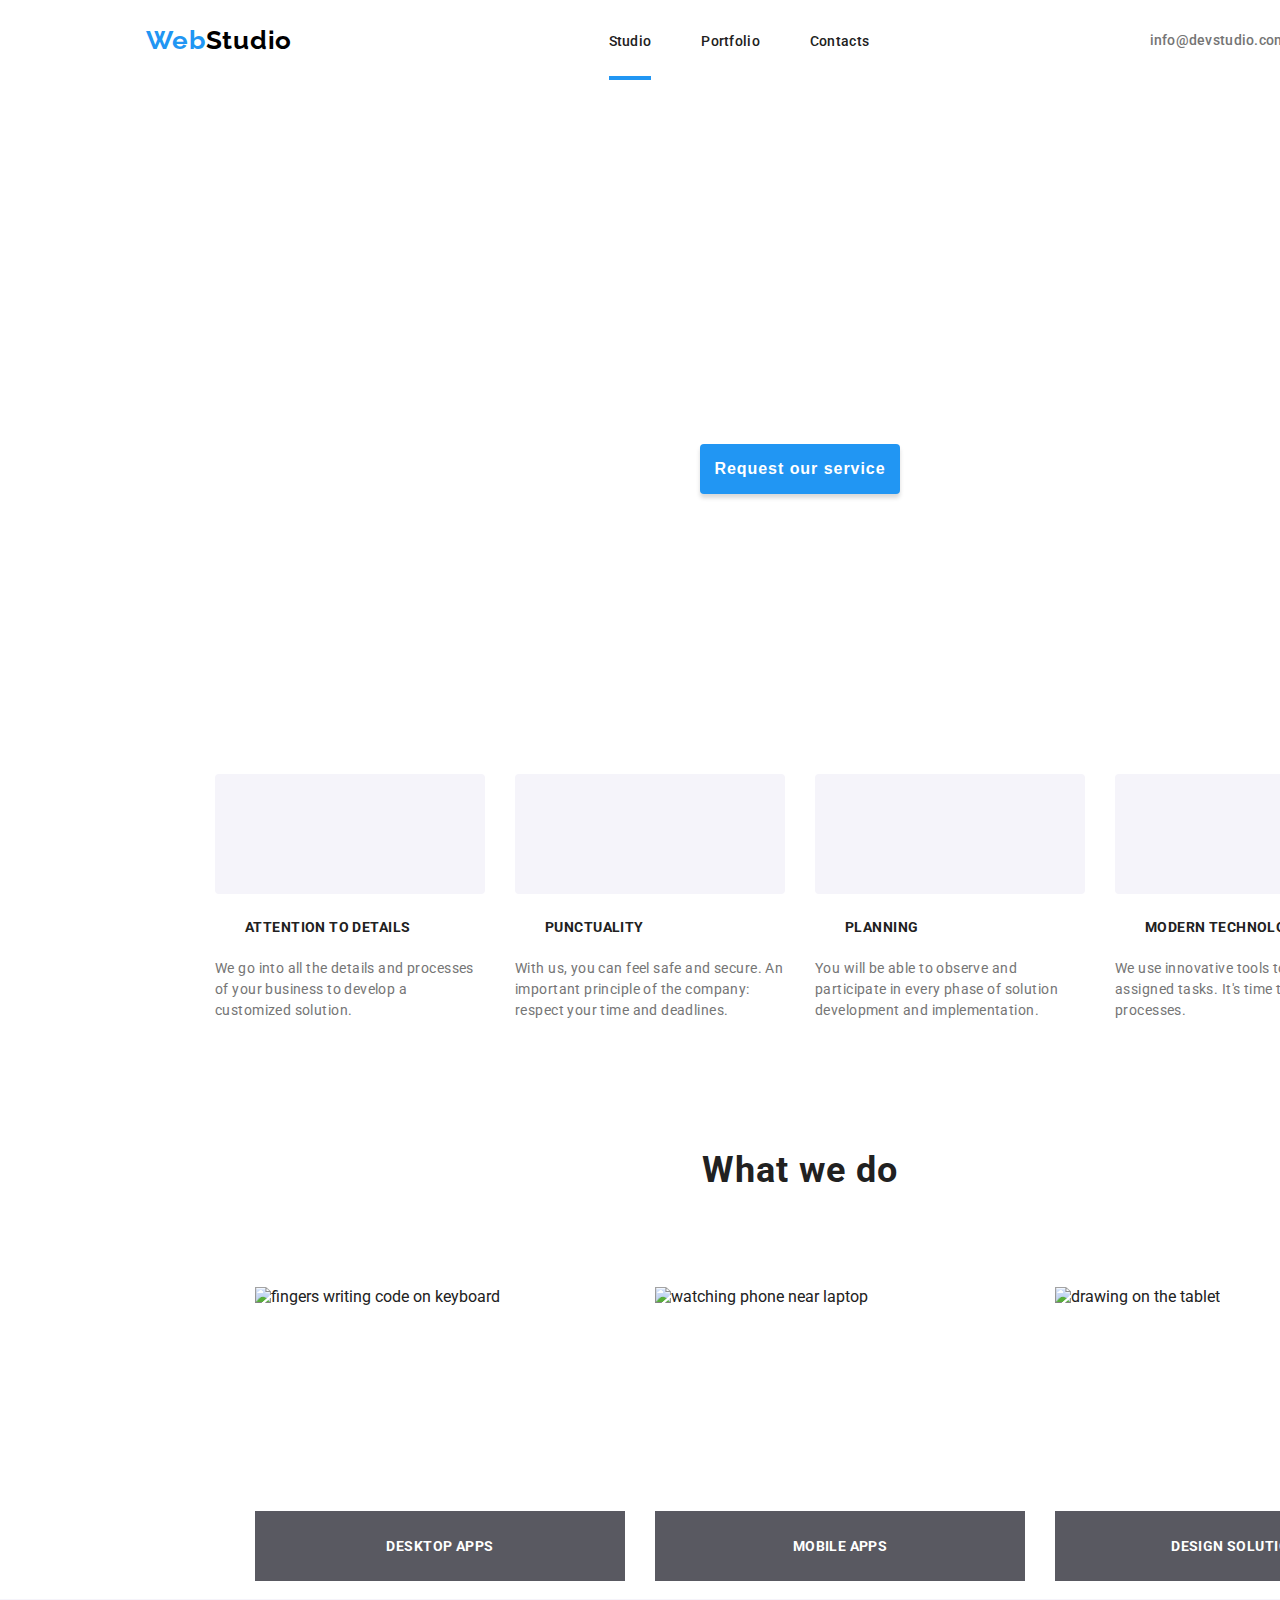
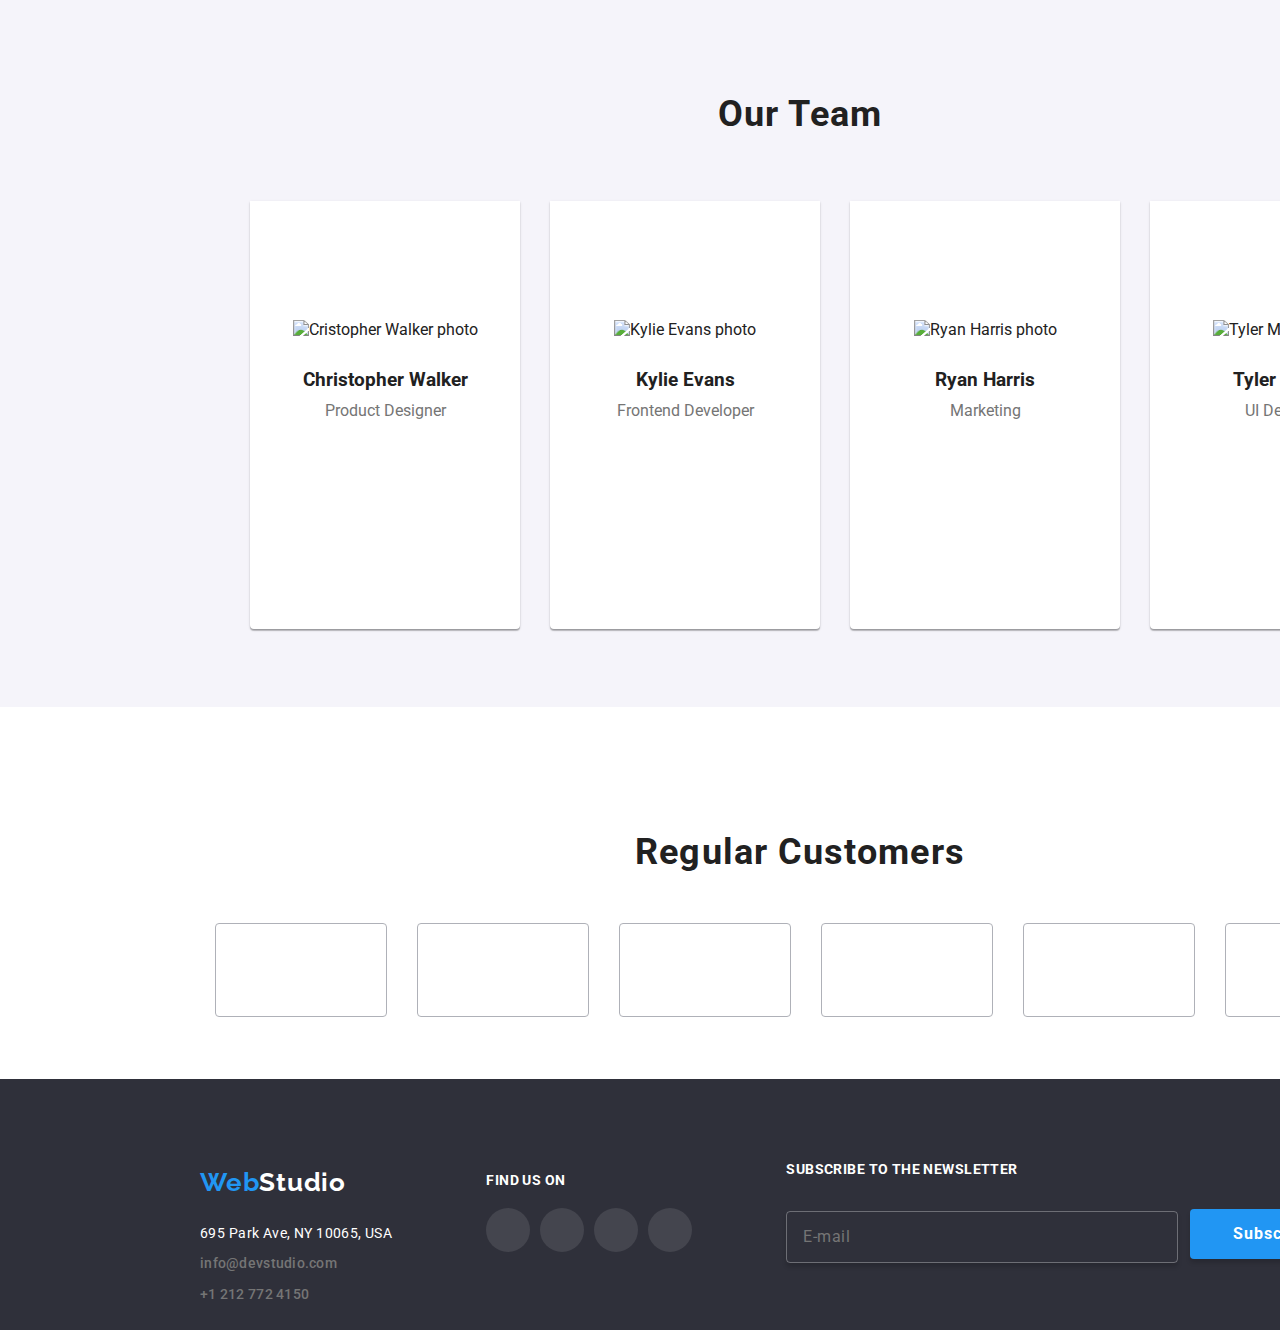
==== index.html @ b11279c2 "update homework 7" ====
<!DOCTYPE html>
<html lang="en">
  <head>
    <meta charset="UTF-8" />
    <meta name="viewport" content="width=device-width, initial-scale=1.0" />
    <title>Studio</title>
    <link rel="stylesheet" href="css/reset.css" />
    <link rel="stylesheet" href="css/modern-normalize.css" />
    <link rel="preconnect" href="https://fonts.googleapis.com" />
    <link rel="preconnect" href="https://fonts.gstatic.com" crossorigin />
    <link rel="preconnect" href="https://fonts.googleapis.com" />
    <link rel="preconnect" href="https://fonts.gstatic.com" crossorigin />
    <link
      href="https://fonts.googleapis.com/css2?family=Raleway:wght@700&family=Roboto:wght@400;500;700;900&display=swap"
      rel="stylesheet"
    />
    <link rel="stylesheet" href="css/style.css" />
  </head>
  <body>
    <!-- Header section -->
    <header class="global-header">
      <button class="menu-section">
        <svg>
          <use href="./images/icons.svg#icon-menuButton"></use>
        </svg>
      </button>
      <div class="logo-container">
        <p class="webstudio-icon top">
          <a href="index.html">Web<span class="studio-text">Studio</span></a>
        </p>
      </div>
      <!-- Navigation menu -->
      <nav class="nav-menu-container">
        <ul class="navigation-menu">
          <li class="header-link current">
            <a href="index.html">Studio</a>
          </li>
          <li class="header-link">
            <a href="portfolio.html">Portfolio</a>
          </li>
          <li class="header-link">
            <a href="contacts.html">Contacts</a>
          </li>
        </ul>
      </nav>
      <!-- Top contact details -->
      <div class="top-contact-details">
        <div class="mail-address">
          <span>
            <svg>
              <use href="./images/icons.svg#icon-envelope-hover"></use>
            </svg>
            <a href="mailto:info@devstudio.com">info@devstudio.com</a>
          </span>
        </div>
        <div class="phone-number">
          <span>
            <svg>
              <use href="./images/icons.svg#icon-smartphone"></use>
            </svg>
            <a href="tel:+12127724150"> +1 212 772 4150 </a>
          </span>
        </div>
      </div>
    </header>
    <!-- Main section -->
    <div class="studio-layout-page">
      <main>
        <section class="hero-section">
          <h1>EFFECTIVE SOLUTIONS FOR YOUR BUSINESS</h1>
          <div>
            <button data-modal-open class="request-button">
              Request our service
            </button>
          </div>
        </section>
      </main>
      <!-- Hero section -->
      <section class="hero-container">
        <div class="hero-section-area">
          <div class="hero-section-icon-and-text">
            <div class="icons-list">
              <svg class="icons">
                <use href="./images/icons.svg#icon-antenna-1"></use>
              </svg>
            </div>
            <div class="text-board-section">
              <h3>ATTENTION TO DETAILS</h3>
              <div>
                We go into all the details and processes of your business to
                develop a customized solution.
              </div>
            </div>
          </div>

          <div class="hero-section-icon-and-text">
            <div class="icons-list">
              <svg class="icons">
                <use href="./images/icons.svg#icon-clock-1"></use>
              </svg>
            </div>
            <div class="text-board-section">
              <h3>PUNCTUALITY</h3>
              <div>
                With us, you can feel safe and secure. An important principle of
                the company: respect your time and deadlines.
              </div>
            </div>
          </div>

          <div class="hero-section-icon-and-text">
            <div class="icons-list">
              <svg class="icons">
                <use href="./images/icons.svg#icon-diagram-1"></use>
              </svg>
            </div>
            <div class="text-board-section">
              <h3>PLANNING</h3>
              <div>
                You will be able to observe and participate in every phase of
                solution development and implementation.
              </div>
            </div>
          </div>

          <div class="hero-section-icon-and-text">
            <div class="icons-list">
              <svg class="icons">
                <use href="./images/icons.svg#icon-astronaut-1"></use>
              </svg>
            </div>

            <div class="text-board-section">
              <h3>MODERN TECHNOLOGIES</h3>
              <div>
                We use innovative tools to solve assigned tasks. It's time to
                simplify work processes.
              </div>
            </div>
          </div>
        </div>
      </section>
      <!-- What we do section -->
      <section class="what-we-do-section">
        <h2>What we do</h2>
        <div class="photo-panel-section">
          <ul class="photo-panel-board">
            <li class="photo-elements">
              <img
                src="images/fingersWritingCodeOnKeyboard.jpg"
                alt="fingers writing code on keyboard"
                width="370"
              />
              <div class="overlay-text">
                <div>DESKTOP APPS</div>
              </div>
            </li>
            <li class="photo-elements">
              <img
                src="images/watchingPhoneNearLaptop.jpg"
                alt="watching phone near laptop"
                width="370"
              />
              <div class="overlay-text">
                <div>Mobile APPS</div>
              </div>
            </li>
            <li class="photo-elements">
              <img
                src="images/drawingOnTheTablet.jpg"
                alt="drawing on the tablet"
                width="370"
              />
              <div class="overlay-text">
                <div>DESIGN SOLUTIONS</div>
              </div>
            </li>
          </ul>
        </div>
      </section>
      <!-- Our team section -->
      <section class="our-team-section">
        <h2 class="our-team-section-title">Our Team</h2>

        <ul class="team-member-panel">
          <li class="card">
            <div class="photo-album">
              <img
                src="images/christopherWalkerPhoto.jpg"
                alt="Cristopher Walker photo"
                width="270"
              />
            </div>
            <h3>Christopher Walker</h3>
            <span class="profession-title">Product Designer</span>
            <div class="social-icons">
              <a
                href="https://www.instagram.com/"
                class="social-media-icons"
                aria-label="Instagram"
              >
                <svg>
                  <use href="./images/icons.svg#icon-instagram-2"></use>
                </svg>
              </a>

              <a
                href="https://www.twitter.com/"
                class="social-media-icons"
                aria-label="Twitter"
              >
                <svg>
                  <use href="./images/icons.svg#icon-twitter-1"></use>
                </svg>
              </a>

              <a
                href="https://www.facebook.com/"
                class="social-media-icons"
                aria-label="Facebook"
              >
                <svg>
                  <use href="./images/icons.svg#icon-facebook-1"></use>
                </svg>
              </a>

              <a
                href="https://www.linkedin.com/"
                class="social-media-icons"
                aria-label="Linkedin"
              >
                <svg>
                  <use href="./images/icons.svg#icon-linkedin-1"></use>
                </svg>
              </a>
            </div>
          </li>

          <li class="card">
            <div class="photo-album">
              <img
                src="images/kylieEvansPhoto.jpg"
                alt="Kylie Evans photo"
                width="270"
              />
            </div>

            <h3>Kylie Evans</h3>
            <span class="profession-title">Frontend Developer</span>
            <div class="social-icons">
              <a
                href="https://www.instagram.com/"
                class="social-media-icons"
                aria-label="Instagram"
              >
                <svg>
                  <use href="./images/icons.svg#icon-instagram-2"></use>
                </svg>
              </a>

              <a
                href="https://www.twitter.com/"
                class="social-media-icons"
                aria-label="Twitter"
              >
                <svg>
                  <use href="./images/icons.svg#icon-twitter-1"></use>
                </svg>
              </a>

              <a
                href="https://www.facebook.com/"
                class="social-media-icons"
                aria-label="Facebook"
              >
                <svg>
                  <use href="./images/icons.svg#icon-facebook-1"></use>
                </svg>
              </a>

              <a
                href="https://www.linkedin.com/"
                class="social-media-icons"
                aria-label="Linkedin"
              >
                <svg>
                  <use href="./images/icons.svg#icon-linkedin-1"></use>
                </svg>
              </a>
            </div>
          </li>

          <li class="card">
            <div class="photo-album">
              <img
                src="images/ryanHarrisPhoto.jpg"
                alt="Ryan Harris photo"
                width="270"
              />
            </div>
            <h3>Ryan Harris</h3>
            <span class="profession-title">Marketing</span>
            <div class="social-icons">
              <a
                href="https://www.instagram.com/"
                class="social-media-icons"
                aria-label="Instagram"
              >
                <svg>
                  <use href="./images/icons.svg#icon-instagram-2"></use>
                </svg>
              </a>

              <a
                href="https://www.twitter.com/"
                class="social-media-icons"
                aria-label="Twitter"
              >
                <svg>
                  <use href="./images/icons.svg#icon-twitter-1"></use>
                </svg>
              </a>

              <a
                href="https://www.facebook.com/"
                class="social-media-icons"
                aria-label="Facebook"
              >
                <svg>
                  <use href="./images/icons.svg#icon-facebook-1"></use>
                </svg>
              </a>

              <a
                href="https://www.linkedin.com/"
                class="social-media-icons"
                aria-label="Linkedin"
              >
                <svg>
                  <use href="./images/icons.svg#icon-linkedin-1"></use>
                </svg>
              </a>
            </div>
          </li>

          <li class="card">
            <div class="photo-album">
              <img
                src="images/tylerMoorePhoto.jpg"
                alt="Tyler Moore photo"
                width="270"
              />
            </div>
            <h3>Tyler Moore</h3>
            <span class="profession-title">UI Designer</span>
            <div class="social-icons">
              <a
                href="https://www.instagram.com/"
                class="social-media-icons"
                aria-label="Instagram"
              >
                <svg>
                  <use href="./images/icons.svg#icon-instagram-2"></use>
                </svg>
              </a>

              <a
                href="https://www.twitter.com/"
                class="social-media-icons"
                aria-label="Twitter"
              >
                <svg>
                  <use href="./images/icons.svg#icon-twitter-1"></use>
                </svg>
              </a>

              <a
                href="https://www.facebook.com/"
                class="social-media-icons"
                aria-label="Facebook"
              >
                <svg>
                  <use href="./images/icons.svg#icon-facebook-1"></use>
                </svg>
              </a>

              <a
                href="https://www.linkedin.com/"
                class="social-media-icons"
                aria-label="Linkedin"
              >
                <svg>
                  <use href="./images/icons.svg#icon-linkedin-1"></use>
                </svg>
              </a>
            </div>
          </li>
        </ul>
      </section>
      <!-- Regular costumers section -->
      <section class="regular-costumers-section">
        <h2>Regular Customers</h2>
        <div class="logo-section">
          <div class="logo">
            <svg>
              <use href="./images/icons.svg#icon-first-logo"></use>
            </svg>
          </div>
          <div class="logo">
            <svg>
              <use href="./images/icons.svg#icon-second-logo"></use>
            </svg>
          </div>
          <div class="logo">
            <svg>
              <use href="./images/icons.svg#icon-third-logo"></use>
            </svg>
          </div>
          <div class="logo">
            <svg>
              <use href="./images/icons.svg#icon-fourth-logo"></use>
            </svg>
          </div>
          <div class="logo">
            <svg>
              <use href="./images/icons.svg#icon-fifth-logo"></use>
            </svg>
          </div>
          <div class="logo">
            <svg>
              <use href="./images/icons.svg#icon-sixth-logo"></use>
            </svg>
          </div>
        </div>
      </section>
      <!-- Bottom section -->
      <div class="bottom-section">
        <footer class="bottom-contact-details">
          <div class="webstudio-section">
            <p class="webstudio-icon bottom">
              <a href="index.html"
                >Web<span class="bottom-studio-text">Studio</span></a
              >
            </p>

            <address class="work-place">695 Park Ave, NY 10065, USA</address>
            <div class="contact-details">
              <div class="phone-number">
                <a href="mailto:info@devstudio.com">info@devstudio.com</a>
              </div>
              <div class="mail-address">
                <a href="tel:+12127724150"> +1 212 772 4150 </a>
              </div>
            </div>
          </div>

          <div class="find-us">
            <p>Find us on</p>
            <div class="bottom-social-icons">
              <a
                href="https://www.instagram.com/"
                class="bottom-social-media-icons"
                aria-label="Instagram"
              >
                <svg class="social-icon">
                  <use href="./images/icons.svg#icon-instagram-2"></use>
                </svg>
              </a>

              <a
                href="https://www.twitter.com/"
                class="bottom-social-media-icons"
                aria-label="Twitter"
              >
                <svg class="social-icon">
                  <use href="./images/icons.svg#icon-twitter-1"></use>
                </svg>
              </a>

              <a
                href="https://www.facebook.com/"
                class="bottom-social-media-icons"
                aria-label="Facebook"
              >
                <svg class="social-icon">
                  <use href="./images/icons.svg#icon-facebook-1"></use>
                </svg>
              </a>

              <a
                href="https://www.linkedin.com/"
                class="bottom-social-media-icons"
                aria-label="Linkedin"
              >
                <svg class="social-icon">
                  <use href="./images/icons.svg#icon-linkedin-1"></use>
                </svg>
              </a>
            </div>
          </div>

          <form class="subscribe-section">
            <label class="subscribe-title" for="subscribe-email">
              <p>Subscribe to the newsletter</p>
            </label>
            <input type="email" placeholder="E-mail" />
            <button class="">
              Subscribe
              <svg class="subscribe-icon">
                <use href="./images/icons.svg#icon-subscribeSend"></use>
              </svg>
            </button>
          </form>
        </footer>
      </div>
    </div>

    <!-- Modal -->
    <div class="modal is-hidden" data-modal>
      <div class="modal-content">
        <div class="modal-content-title">
          Leave your information and we'll call you back
        </div>
        <form class="form-group">
          <label for="name" class="form">
            <svg class="modal-form-icons">
              <use href="./images/icons.svg#icon-personIcon"></use>
            </svg>
            <span>Name</span>
            <input type="text" name="name" id="name" />
          </label>

          <label for="phone" class="form">
            <svg class="modal-form-icons">
              <use href="./images/icons.svg#icon-phoneIcon"></use>
            </svg>
            <span>Telephone</span>
            <input type="tel" name="phone" id="phone" />
          </label>

          <label for="email" class="form">
            <svg class="modal-form-icons">
              <use href="./images/icons.svg#icon-blackEmail"></use>
            </svg>
            <span>E-mail</span>
            <input type="email" name="email" id="email" />
          </label>

          <label for="comments" class="form comment-form">
            <span>Comments</span>
            <textarea
              name="comments"
              id="comments"
              placeholder="Enter the text"
            ></textarea>
          </label>

          <label class="termns-and-conditions-section">
            <input type="checkbox" class="check-mark" checked="checked" />
            <svg class="checked-icon">
              <use href="./images/icons.svg#icon-checkbox"></use>
            </svg>
            <svg class="checked-icon accept-icon">
              <use href="./images/icons.svg#icon-checkboxChecked"></use>
            </svg>
            <span>
              I agree with the letter and accept the
              <span class="terms-and-conditions">Terms and Conditions</span>
            </span>
          </label>
          <button type="submit" class="modal-send-btn">Send</button>
        </form>

        <button class="close-button" data-modal-close>&times;</button>
      </div>
    </div>

    <script src="./js/modal.js"></script>
  </body>
</html>
---- css/style.css ----
:root {
  --webstudio-font-family: "Raleway", sans-serif;
  --text-font-family: "Roboto", sans-serif;
  --button-links-color: #2196f3;
  --hover-buttons-color: #fff;
  --header-text-color: #212121;
  --normal-text-color: #757575;
  --portfolio-button-color: #f5f4fa;
  --section-width: 1600px;
  --border-radius-value: 4px;
  --social-media-background-color: #ffffff;
  --social-media-color: #afb1b8;
  --social-media-hover-text-color: #ffffff;
  --social-media-hover-background-color: #2196f3;
  --footer-background-color: #2f303a;
  --logo-background-color: #2196f3;
  --term-and-conditions-text-color: #2196f3;
  --studio-background-color-for-card: #ffffff;
  --transition-value: 250ms cubic-bezier(0.4, 0, 0.2, 1);
}

/* Mobile First strategy */
@media screen and (min-width: 480px) {
  /* Studio page */
  body,
  body :visited {
    font-family: "Roboto", sans-serif;
    color: var(--header-text-color);
    font-weight: 400;
  }

  body {
    width: 480px;
    height: 604px;
    margin: auto;
  }

  .studio-layout-page {
    display: flex;
    flex-direction: column;
    gap: 94px;
  }

  ul {
    list-style-type: none;
  }

  ul a:link,
  ul a:visited,
  ul a:hover {
    text-decoration: none;
    transition: color var(--transition-value);
  }

  .global-header .navigation-menu {
    display: none;
  }

  .global-header .top-contact-details {
    display: none;
  }

  .global-header {
    align-self: flex-start;
  }

  .global-header .menu-section,
  .global-header .menu-section svg {
    width: 40px;
    height: 40px;
    flex-shrink: 0;
    background-color: #fff;
    border: none;
    cursor: pointer;
  }

  .global-header .menu-section {
    position: absolute;
    top: 10px;
    right: 10px;
  }

  .global-header .menu-section:hover,
  .global-header .menu-section svg:hover {
    color: var(--button-links-color);
  }

  .logo-container .top {
    margin: 15px 16px;
  }

  .webstudio-icon a:link,
  .webstudio-icon a:visited,
  .webstudio-icon a:hover,
  .webstudio-icon a:active {
    font-family: var(--webstudio-font-family);
    color: #2196f3;
    font-size: 24px;
    font-weight: 700;
    letter-spacing: 0.72px;
    text-decoration: none;
  }

  .studio-text {
    color: #000000;
    font-size: 24px;
    font-family: var(--webstudio-font-family);
    font-weight: 700;
    letter-spacing: 0.72px;
  }

  .hero-section {
    background: linear-gradient(rgba(47, 48, 58, 0.4), rgba(47, 48, 58, 0.4)),
      url("../images/heroBackground-m-1x.png");
    width: 480px;
    height: 400px;
    background-size: 480px 400px;
    flex-shrink: 0;
    display: flex;
    flex-direction: column;
    justify-content: center;
    align-items: center;
  }
  @media (min-device-pixel-ratio: 2),
    (min-resolution: 192dpi),
    (min-resolution: 2dppx) {
    .box {
      background-image: url(../images/heroBackground-m-2x.png);
    }
  }

  .hero-section h1 {
    color: #fff;
    font-size: 26px;
    font-weight: 900;
    line-height: 42px;
    letter-spacing: 1.56px;
    text-align: center;
    text-transform: uppercase;
    display: flex;
    flex-direction: column;
    justify-content: center;
    align-items: center;
    width: 360px;
    flex-shrink: 0;
  }

  .hero-section .request-button {
    width: 200px;
    height: 50px;
    flex-shrink: 0;
    border-radius: var(--border-radius-value);
    background: var(--button-links-color);
    border: none;
    box-shadow: 0px 4px 4px 0px rgba(0, 0, 0, 0.15);
  }

  .request-button,
  .request-button :focus,
  .request-button :hover {
    background-color: var(--button-links-color);
    color: var(--hover-buttons-color);
    text-align: center;
    font-size: 16px;
    font-weight: 700;
    line-height: 1.875em;
    letter-spacing: 0.96px;
    cursor: pointer;
  }

  .hero-container {
    align-self: center;
  }

  .text-board-section h3 {
    color: var(--header-text-color);
    font-size: 14px;
    font-weight: 700;
    letter-spacing: 0.42px;
    text-transform: uppercase;
    margin-left: 30px;
    margin-bottom: 10px;
  }

  .hero-section-area {
    display: flex;
    width: 1170px;
    height: 251px;
    flex-shrink: 0;
    gap: 30px;
  }

  .hero-section-area .icons-list {
    display: flex;
    justify-content: center;
    align-items: center;
    width: 270px;
    height: 120px;
    flex-shrink: 0;
    border-radius: 4px;
    background: #f5f4fa;
  }

  .hero-section-icon-and-text {
    display: flex;
    flex-direction: column;
    gap: 30px;
  }

  .hero-section-area .icons {
    width: 70px;
    height: 70px;
    flex-shrink: 0;
  }

  .text-board-section {
    display: flex;
    flex-direction: column;
    justify-content: center;
    gap: 10px;
    width: 270px;
    height: 75px;
    flex-shrink: 0;
    color: var(--normal-text-color);
    font-size: 14px;
    line-height: 1.5em;
    letter-spacing: 0.42px;
  }

  .what-we-do-section {
    width: 1170px;
    height: 386px;
    flex-shrink: 0;
    display: flex;
    flex-direction: column;
    align-self: center;
  }

  h2 {
    color: var(--header-text-color);
    text-align: center;
    font-size: 36px;
    font-weight: 700;
    letter-spacing: 1.08px;
  }

  .photo-panel-section {
    margin-top: 50px;
  }

  .photo-panel-board {
    display: flex;
    gap: 30px;
  }

  .photo-elements {
    position: relative;
    width: 370px;
    height: 294px;
    flex-shrink: 0;
  }

  .overlay-text {
    background: rgba(47, 48, 58, 0.8);
    position: absolute;
    bottom: 0;
    width: 370px;
    height: 70px;
    flex-shrink: 0;
    color: #fff;
    font-family: var(--text-font-family);
    font-size: 14px;
    font-weight: 700;
    letter-spacing: 0.42px;
    text-transform: uppercase;
    display: flex;
    justify-content: center;
    align-items: center;
  }

  .our-team-section {
    width: 1600px;
    height: 708px;
    flex-shrink: 0;
    background-color: #f5f4fa;
    display: flex;
    flex-direction: column;
  }

  .our-team-section h2 {
    width: var(--section-width);
    margin-top: 94px;
    margin-bottom: 50px;
  }

  .team-member-panel {
    display: flex;
    justify-content: center;
  }

  .team-member-panel .card {
    width: 270px;
    height: 428px;
    margin-left: 30px;
    flex-shrink: 0;
    display: flex;
    background-color: var(--studio-background-color-for-card);
    flex-direction: column;
    justify-content: center;
    align-items: center;
    border-radius: 0px 0px 4px 4px;
    box-shadow: 0px 2px 1px 0px #00000033, 0px 1px 1px 0px #00000024,
      0px 1px 3px 0px #0000001f;
  }

  .team-member-panel .card .social-icons {
    display: flex;
    justify-content: center;
    gap: 10px;
    margin-bottom: 30px;
  }

  .social-icons .social-media-icons {
    display: flex;
    justify-content: center;
    align-items: center;
    width: 44px;
    height: 44px;
    flex-shrink: 0;
    background-color: var(--social-media-background-color);
    border-radius: 50%;
  }

  .social-icons :hover,
  .social-icons :focus {
    background-color: var(--social-media-hover-background-color);
    color: var(--social-media-hover-text-color);
    transition: color, var(--transition-value);
  }

  .social-media-icons svg {
    width: 20px;
    height: 20px;
    flex-shrink: 0;
    color: var(--social-media-color);
  }

  .team-member-panel h3 {
    margin-top: 30px;
    margin-bottom: 10px;
  }

  .team-member-panel .profession-title {
    margin-bottom: 16px;
    color: var(--normal-text-color);
  }

  .team-member-list h3 {
    color: var(--header-text-color);
    font-size: 16px;
    font-weight: 500;
    letter-spacing: 0.48px;
  }

  .team-member-list {
    color: var(--normal-text-color);
    font-size: 16px;
    letter-spacing: 0.48px;
  }

  .regular-costumers-section {
    width: 1170px;
    height: 184px;
    flex-shrink: 0;
    align-self: center;
  }

  .regular-costumers-section h2 {
    margin-bottom: 50px;
  }

  .regular-costumers-section .logo-section {
    display: flex;
    justify-content: space-evenly;
    gap: 30px;
  }

  .logo-section .logo {
    width: 170px;
    height: 92px;
    flex-shrink: 0;
    border-radius: 4px;
    border: 1px solid #afb1b8;
    fill: #afb1b8;
    color: #afb1b8;
    margin-bottom: 30px;
    display: flex;
    justify-content: center;
    align-items: center;
  }

  .logo-section .logo svg {
    width: 106px;
    height: 60px;
    flex-shrink: 0;
  }

  .logo-section :hover,
  .logo-section :focus {
    cursor: pointer;
    color: var(--logo-background-color);
    border-color: var(--logo-background-color);
    fill: var(--logo-background-color);
    transition: color, var(--transition-value);
  }

  .bottom-section {
    background: linear-gradient(
      to top,
      var(--footer-background-color),
      var(--footer-background-color)
    );
    display: flex;
    justify-content: center;
    width: 100%;
    width: var(--section-width);
  }

  .bottom-contact-details {
    width: 1200px;
    height: 251px;
    display: flex;
    justify-content: flex-start;
    align-items: center;
    gap: 94px;
    flex-shrink: 0;
  }

  .bottom-contact-details .bottom-studio-text {
    color: #ffffff;
  }

  .webstudio-section .bottom {
    margin-top: 60px;
    margin-bottom: 28px;
  }

  .bottom-contact-details .work-place {
    color: #fff;
    font-family: var(--text-font-family);
    font-size: 14px;
    font-style: normal;
    font-weight: 400;
    line-height: normal;
    letter-spacing: 0.42px;
    margin-bottom: 12px;
  }

  .bottom-contact-details .phone-number {
    margin-bottom: 12px;
  }

  .find-us {
    display: flex;
    flex-direction: column;
    justify-content: center;
    width: 206px;
    height: 80px;
    flex-shrink: 0;
  }

  .find-us p {
    color: #ffffff;
    font-family: var(--text-font-family);
    font-size: 14px;
    font-style: normal;
    font-weight: 700;
    line-height: normal;
    letter-spacing: 0.42px;
    text-transform: uppercase;
    margin-bottom: 20px;
  }

  .find-us .bottom-social-icons {
    display: flex;
    justify-content: flex-start;
    gap: 10px;
  }

  .find-us .bottom-social-icons .bottom-social-media-icons {
    width: 44px;
    height: 44px;
    flex-shrink: 0;
    background-color: #ffffff1a;
    border-radius: 50%;
    display: flex;
    justify-content: center;
    align-items: center;
  }

  .find-us .bottom-social-icons :hover,
  .find-us .bottom-social-icons :focus {
    background-color: var(--logo-background-color);
    transition: background-color var(--transition-value);
  }

  .find-us .bottom-social-icons .bottom-social-media-icons .social-icon {
    width: 20px;
    height: 20px;
    flex-shrink: 0;
    color: white;
  }

  .subscribe-section input {
    width: 358px;
    flex-shrink: 0;
    border-radius: 4px;
    border: 1px solid rgba(255, 255, 255, 0.3);
    background: rgba(33, 150, 243, 0);
    box-shadow: 0px 4px 4px 0px rgba(0, 0, 0, 0.15);
    margin-top: 20px;
    padding: 15px 16px;
    outline: none;
    color: rgba(255, 255, 255, 0.6);
    font-family: var(--text-font-family);
    font-size: 16px;
    font-weight: 400;
    line-height: 20px;
    letter-spacing: 0.48px;
    margin-right: 12px;
  }

  .subscribe-section .subscribe-title {
    color: #fff;
    font-family: var(--text-font-family);
    font-size: 14px;
    font-weight: 700;
    letter-spacing: 0.42px;
    text-transform: uppercase;
  }

  .subscribe-section button {
    width: 200px;
    height: 50px;
    flex-shrink: 0;
    border-radius: 4px;
    border: none;
    background: #2196f3;
    box-shadow: 0px 4px 4px 0px rgba(0, 0, 0, 0.15);
    color: #fff;
    text-align: left;
    padding: 10px 77px 10px 43px;
    font-family: var(--text-font-family);
    font-size: 16px;
    font-weight: 700;
    line-height: 30px;
    letter-spacing: 0.96px;
    cursor: pointer;
    margin-top: 18px;
    position: absolute;
  }

  .subscribe-section .subscribe-icon {
    width: 24px;
    height: 24px;
    flex-shrink: 0;
    fill: #fff;
    position: absolute;
    right: 28px;
    top: 13px;
  }

  /* Portfolio page */
  .portfolio-layout-page {
    display: flex;
    width: 1600px;
    width: 100%;
    flex-direction: column;
    justify-content: center;
    align-items: center;
  }

  .portfolio-header-border {
    width: 1600px;
    height: 1px;
    background-color: #ececec;
  }

  .button button {
    font-size: 16px;
    color: #212121;
    text-align: center;
    font-family: var(--text-font-family);
    font-size: 16px;
    font-style: normal;
    font-weight: 500;
    line-height: 26px;
    letter-spacing: 0.48px;
  }

  .button-menu-section {
    display: flex;
    margin-top: 94px;
    margin-bottom: 56px;
  }

  .button-menu-section .button {
    margin-left: 8px;
    margin-bottom: 56px;
  }

  .button .all-button {
    width: 64px;
    height: 38px;
    flex-shrink: 0;
    border-radius: var(--border-radius-value);
    border: none;
    background: var(--portfolio-button-color);
  }

  .button .web-button {
    width: 120px;
    height: 38px;
    flex-shrink: 0;
    border-radius: var(--border-radius-value);
    border: none;
    background: var(--portfolio-button-color);
  }

  .button .apps-button {
    width: 83px;
    height: 38px;
    flex-shrink: 0;
    border: none;
    border-radius: var(--border-radius-value);
    background: var(--portfolio-button-color);
  }

  .button .design-button {
    width: 96px;
    height: 38px;
    flex-shrink: 0;
    border: none;
    border-radius: var(--border-radius-value);
    background: var(--portfolio-button-color);
  }

  .button .marketing-button {
    width: 121px;
    height: 38px;
    flex-shrink: 0;
    border: none;
    border-radius: var(--border-radius-value);
    background: var(--portfolio-button-color);
  }

  .button :hover,
  .button :active,
  .button :focus {
    background-color: var(--button-links-color);
    color: var(--hover-buttons-color);
    font-weight: 500;
    line-height: 1.625em;
    letter-spacing: 0.48px;
    cursor: pointer;
    transition: color, var(--transition-value);
    box-shadow: 0px 2px 2px 0px rgba(0, 0, 0, 0.12),
      0px 1px 2px 0px rgba(0, 0, 0, 0.08), 0px 3px 1px 0px rgba(0, 0, 0, 0.1);
  }

  .photo-section-board .album-section {
    display: flex;
    justify-content: space-evenly;
    flex-wrap: wrap;
    width: 1170px;
    height: 1360px;
    color: var(--normal-text-color);
    font-size: 16px;
    line-height: 1.875em;
    letter-spacing: 0.48px;
  }

  .photo-section-board h3 {
    color: var(--header-text-color);
    font-size: 18px;
    font-weight: 700;
    line-height: 2.25em;
    letter-spacing: 1.08px;
    margin-left: 24px;
    margin-bottom: 0px;
  }

  .photo-section-board .photo-card {
    width: 370px;
    height: 404px;
    flex-shrink: 0;
    border: 1px solid #eee;
    background: #fff;
    display: flex;
    flex-direction: column;
  }

  .photo-section-board .target {
    margin-left: 24px;
    margin-bottom: 20px;
  }

  .album-section :focus,
  .album-section :hover {
    border: 1px solid #eee;
    box-shadow: 1px 4px 6px 0px rgba(0, 0, 0, 0.16),
      0px 4px 4px 0px rgba(0, 0, 0, 0.06), 0px 1px 1px 0px rgba(0, 0, 0, 0.12);
    cursor: pointer;
    transition: box-shadow, var(--transition-value);
  }

  .album-section :hover .overlay-photo-text {
    height: 100%;
    transform: translateY(0);
  }

  .photo-card :focus,
  .photo-card :hover {
    border: none;
    box-shadow: none;
  }

  .photo-card .animation {
    position: relative;
    overflow: hidden;
  }

  .overlay-photo-text {
    background-color: rgba(33, 150, 243, 0.9);
    top: 0;
    left: 0;
    width: 100%;
    height: 100%;
    flex-shrink: 0;
    position: absolute;
    transition: 0.5s ease;
    transform: translateY(100%);
  }

  .overlay-photo-text p {
    color: #fff;
    font-family: var(--text-font-family);
    font-size: 18px;
    font-weight: 400;
    line-height: 28px;
    letter-spacing: 0.54px;
    text-align: start;
    padding: 30px;
  }

  /* Modal */

  .modal {
    position: fixed;
    width: 100%;
    height: 100%;
    background: rgba(0, 0, 0, 0.2);
    display: flex;
    justify-content: center;
    align-items: center;
    transition: 250ms ease;
  }

  .modal-content {
    width: 528px;
    flex-shrink: 0;
    background-color: #fff;
    border-radius: 4px;
    box-shadow: 0px 2px 1px 0px rgba(0, 0, 0, 0.2),
      0px 1px 1px 0px rgba(0, 0, 0, 0.14), 0px 1px 3px 0px rgba(0, 0, 0, 0.12);
    position: relative;
  }

  .is-hidden {
    visibility: hidden;
    opacity: 0;
    pointer-events: none;
    transition: 250ms ease;
  }

  .close-button {
    background-color: #fff;
    border: 1px solid rgba(0, 0, 0, 0.1);
    cursor: pointer;
    position: absolute;
    right: 8px;
    top: 8px;
    width: 30px;
    height: 30px;
    flex-shrink: 0;
    border-radius: 50%;
    color: #000000;
    font-size: 18px;
    transition: var(--transition-value);
  }

  .close-button:hover,
  .close-button:focus {
    color: #2196f3;
  }

  /* Modal formular content */
  .modal-content {
    display: flex;
    flex-direction: column;
    padding: 40px;
  }

  .form-group {
    display: flex;
    flex-direction: column;
    gap: 10px;
  }

  .modal-content-title {
    margin-bottom: 12px;
    color: var(--header-text-color);
    text-align: center;
    font-family: var(--text-font-family);
    font-size: 20px;
    font-weight: 700;
    letter-spacing: 0.6px;
  }

  .modal-content .form {
    display: flex;
    flex-direction: column;
    position: relative;
  }

  .form-group .modal-form-check-icon {
    flex-direction: row;
    justify-content: center;
    align-items: center;
  }

  .modal-content .modal-form-icons {
    width: 18px;
    height: 18px;
    flex-shrink: 0;
  }

  .form .modal-form-icons {
    position: absolute;
    top: 30px;
    left: 12px;
  }

  .modal-content .form input {
    width: 448px;
    height: 40px;
    flex-shrink: 0;
    border-radius: 4px;
    border: 1px solid rgba(33, 33, 33, 0.2);
    padding-left: 42px;
  }

  .modal-content .form input:focus,
  .comment-form textarea:focus {
    border: 1px solid #2196f3;
    outline: none;
    transition: var(--transition-value);
  }

  .form:focus-within > svg {
    color: #2196f3;
    transition: var(--transition-value);
  }
  .comment-form textarea {
    width: 448px;
    height: 120px;
    flex-shrink: 0;
    border-radius: 4px;
    border: 1px solid rgba(33, 33, 33, 0.2);
    padding: 12px 16px;
    color: rgba(117, 117, 117, 0.5);
    font-family: var(--text-font-family);
    font-size: 12px;
    font-weight: 400;
    letter-spacing: 0.12px;
    resize: none;
  }

  .modal-content .check-mark {
    display: none;
  }

  .check-mark ~ .checked-icon {
    width: 16px;
    height: 15px;
    flex-shrink: 0;
    left: 37px;
  }

  .check-mark ~ .checked-icon ~ .accept-icon {
    visibility: hidden;
    position: absolute;
    left: 45px;
  }

  .check-mark:checked ~ .checked-icon {
    visibility: visible;
  }

  .termns-and-conditions-section {
    margin-top: 20px;
    cursor: pointer;
    align-self: center;
  }

  .modal-content .terms-and-conditions {
    color: var(--term-and-conditions-text-color);
    text-decoration: underline;
  }

  .modal-content .modal-send-btn {
    width: 200px;
    height: 50px;
    flex-shrink: 0;
    border-radius: 4px;
    background-color: #188ce8;
    box-shadow: 0px 4px 4px 0px rgba(0, 0, 0, 0.15);
    border: none;
    color: #fff;
    text-align: center;
    font-family: var(--text-font-family);
    font-size: 16px;
    font-weight: 700;
    line-height: 30px;
    letter-spacing: 0.96px;
    cursor: pointer;
    align-self: center;
    margin-top: 30px;
  }
}

/* Tablet */
@media screen and (min-width: 768px) {
  body {
    width: 768px;
    height: 464px;
    flex-shrink: 0;
    margin: auto;
    display: flex;
    flex-direction: column;
    align-items: flex-start;
  }

  .global-header {
    width: 100%;
    height: 80px;
    display: flex;
    align-items: center;
    justify-content: space-around;
    flex-shrink: 0;
  }

  .global-header .navigation-menu {
    display: flex;
    justify-content: space-between;
    gap: 50px;
    position: relative;
  }

  .top-contact-details a,
  .contact-details a {
    color: var(--normal-text-color);
    font-size: 14px;
    font-weight: 500;
    letter-spacing: 0.28px;
    text-decoration: none;
  }

  .phone-number svg {
    width: 10px;
    height: 16px;
    flex-shrink: 0;
    cursor: pointer;
  }

  .mail-address svg {
    width: 16px;
    height: 11.996px;
    flex-shrink: 0;
    cursor: pointer;
  }

  .global-header .top-contact-details {
    display: flex;
    flex-direction: column;
    gap: 10px;
  }

  .hover-active-bar {
    visibility: hidden;
    width: 100%;
    height: 4px;
    border-radius: 2px;
    background: #2196f3;
    position: relative;
    top: 29px;
  }

  .navigation-menu li a {
    color: #212121;
    font-family: var(--text-font-family);
    font-size: 14px;
    font-weight: 500;
    letter-spacing: 0.28px;
  }

  .navigation-menu :focus,
  .navigation-menu :hover,
  .top-contact-details :hover,
  .top-contact-details :focus,
  .contact-details :hover,
  .contact-details :focus {
    color: var(--button-links-color);
    transition: color var(--transition-value);
  }

  .header-link {
    position: relative;
  }

  .current::after {
    content: "";
    position: absolute;
    left: 0;
    top: 45px;
    width: 100%;
    height: 4px;
    flex-shrink: 0;
    background-color: #2196f3;
  }

  .global-header .menu-section,
  .global-header .menu-section svg {
    display: none;
  }

  .hero-section {
    background: url("../images/heroBackground-t-1x.png");
    width: 768px;
    height: 400px;
    background-size: 768px 400px;
  }

  @media (min-device-pixel-ratio: 2),
    (min-resolution: 192dpi),
    (min-resolution: 2dppx) {
    .box {
      background-image: url(../images/heroBackground-t-2x.png);
    }
  }
}

/* Desktop */
@media screen and (min-width: 1158px) {
  body {
    width: 1600px;
    height: 2930px;
    flex-shrink: 0;
  }

  .global-header {
    align-self: center;
  }
  .global-header .top-contact-details {
    flex-direction: row;
    gap: 60px;
  }

  .hero-section {
    background: url("../images/heroBackground-d-1x.jpg");
    width: 1600px;
    height: 600px;
    background-size: 1600px 600px;
  }

  @media (min-device-pixel-ratio: 2),
    (min-resolution: 192dpi),
    (min-resolution: 2dppx) {
    .box {
      background-image: url(../images/heroBackground-d-2x.png);
    }
  }

  .webstudio-icon a:link,
  .webstudio-icon a:visited,
  .webstudio-icon a:hover,
  .webstudio-icon a:active {
    font-size: 26px;
    letter-spacing: 0.78px;
  }

  .studio-text {
    font-size: 26px;
    letter-spacing: 0.78px;
  }

  .hero-section h1 {
    font-size: 44px;
    line-height: 60px;
    letter-spacing: 2.64px;
    width: 696px;
  }
}
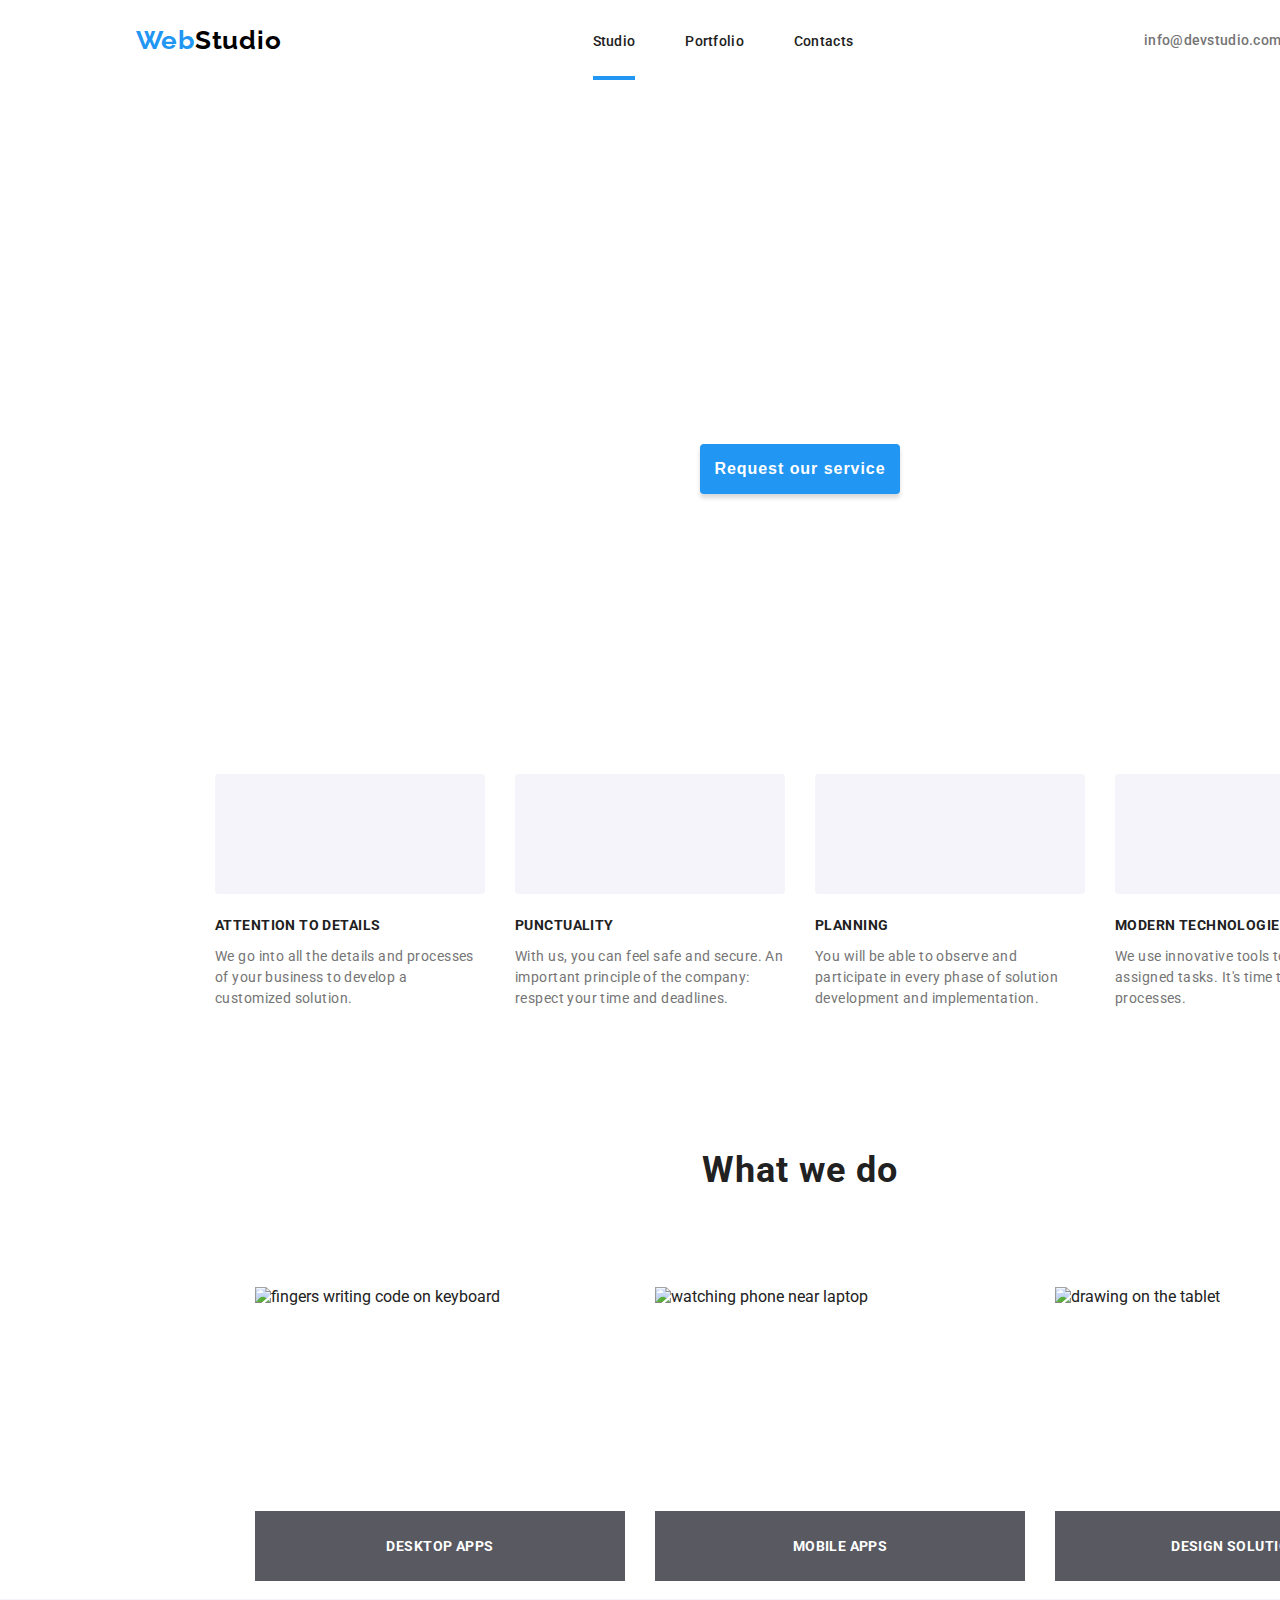
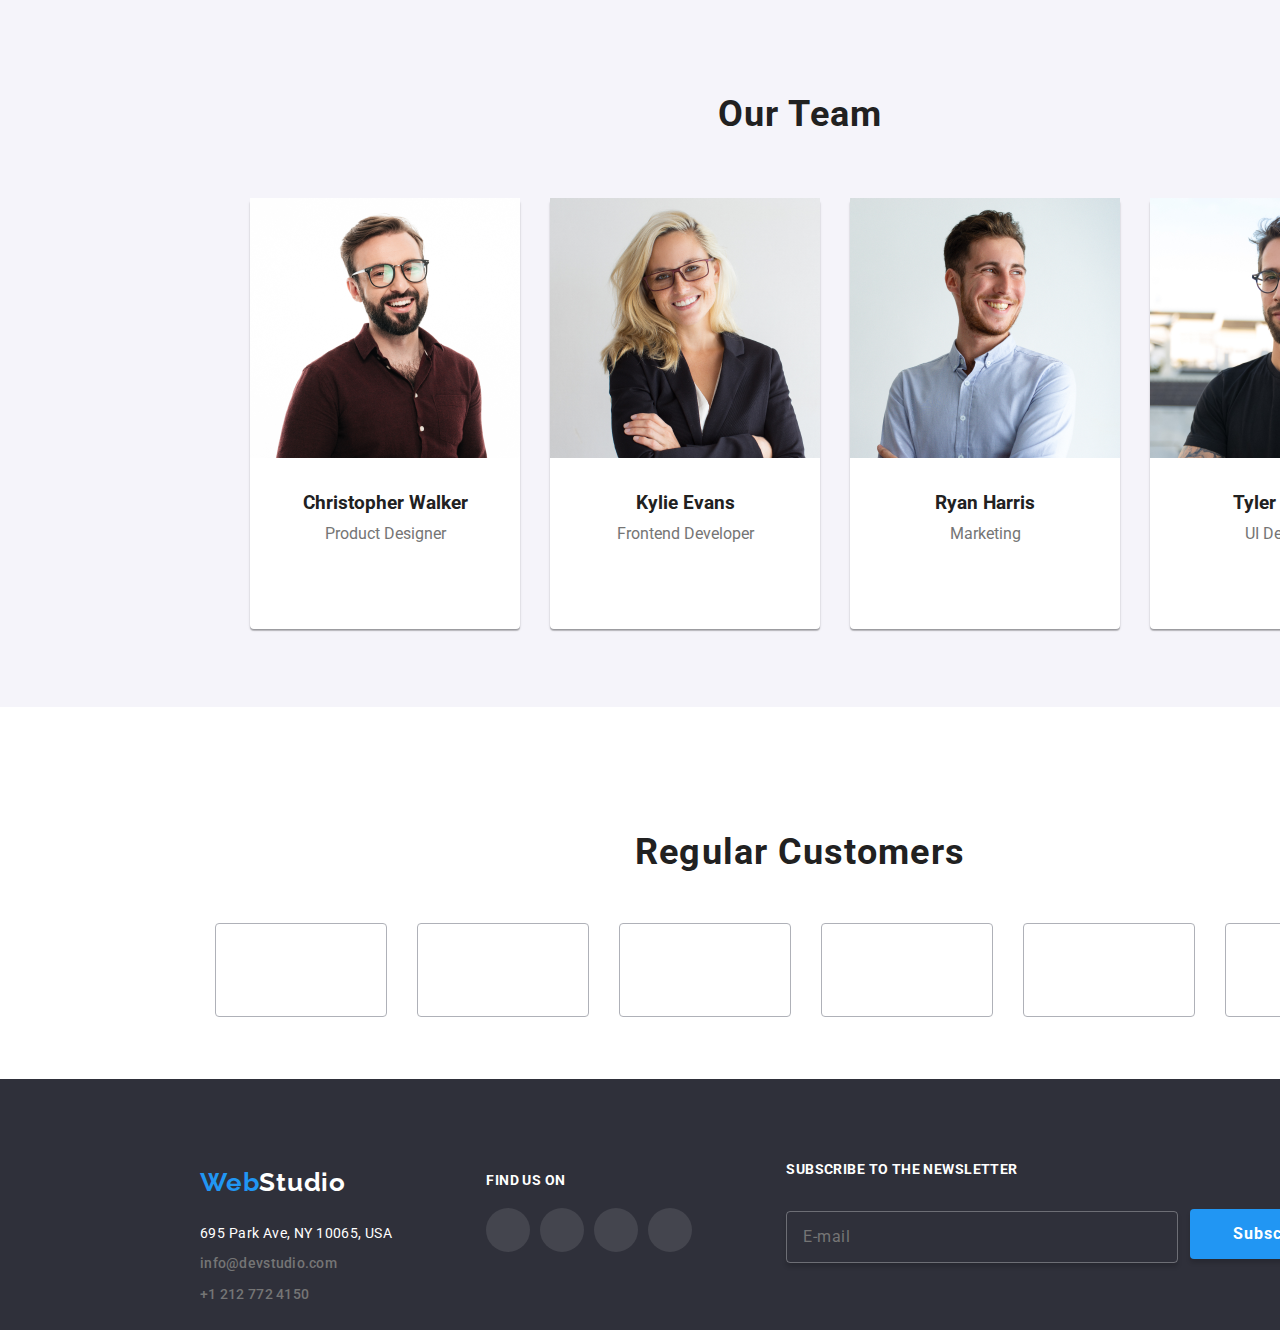
==== commit d8833130: "Update homework 7" ====
--- a/index.html
+++ b/index.html
@@ -142,7 +142,7 @@
       </section>
       <!-- What we do section -->
       <section class="what-we-do-section">
-        <h2>What we do</h2>
+        <h2 class="what-we-do-title">What we do</h2>
         <div class="photo-panel-section">
           <ul class="photo-panel-board">
             <li class="photo-elements">
@@ -185,11 +185,37 @@
         <ul class="team-member-panel">
           <li class="card">
             <div class="photo-album">
-              <img
-                src="images/christopherWalkerPhoto.jpg"
-                alt="Cristopher Walker photo"
-                width="270"
-              />
+              <picture>
+                <!-- Desktop photo-->
+                <source
+                  media="(min-width:1158px)"
+                  srcset="
+                    images/christopherWalkerPhoto-d-1x.png,
+                    images/christopherWalkerPhoto-d-2x.png
+                  "
+                />
+                <!-- Tablet photo -->
+                <source
+                  media="(min-width:768px)"
+                  srcset="
+                    images/christopherWalkerPhoto-t-1x.png,
+                    images/christopherWalkerPhoto-t-2x.png
+                  "
+                />
+                <!-- Mobile photo -->
+                <source
+                  media="(min-width:480px)"
+                  srcset="
+                    images/christopherWalkerPhoto-m-1x.png,
+                    images/christopherWalkerPhoto-m-2x.png
+                  "
+                />
+                <img
+                  src="images/christopherWalkerPhoto-d-1x.png"
+                  alt="Cristopher Walker photo"
+                  width="270"
+                />
+              </picture>
             </div>
             <h3>Christopher Walker</h3>
             <span class="profession-title">Product Designer</span>
@@ -238,11 +264,37 @@
 
           <li class="card">
             <div class="photo-album">
-              <img
-                src="images/kylieEvansPhoto.jpg"
-                alt="Kylie Evans photo"
-                width="270"
-              />
+              <picture>
+                <!-- Desktop photo-->
+                <source
+                  media="(min-width:1158px)"
+                  srcset="
+                    images/kylieEvansPhoto-d-1x.png,
+                    images/kylieEvansPhoto-d-2x.png
+                  "
+                />
+                <!-- Tablet photo -->
+                <source
+                  media="(min-width:768px)"
+                  srcset="
+                    images/kylieEvansPhoto-t-1x.png,
+                    images/kylieEvansPhoto-t-2x.png
+                  "
+                />
+                <!-- Mobile photo -->
+                <source
+                  media="(min-width:480px)"
+                  srcset="
+                    images/kylieEvansPhoto-m-1x.png,
+                    images/kylieEvansPhoto-m-2x.png
+                  "
+                />
+                <img
+                  src="images/kylieEvansPhoto-d-1x.png"
+                  alt="Kylie Evans photo"
+                  width="270"
+                />
+              </picture>
             </div>
 
             <h3>Kylie Evans</h3>
@@ -292,11 +344,37 @@
 
           <li class="card">
             <div class="photo-album">
-              <img
-                src="images/ryanHarrisPhoto.jpg"
-                alt="Ryan Harris photo"
-                width="270"
-              />
+              <picture>
+                <!-- Desktop photo-->
+                <source
+                  media="(min-width:1158px)"
+                  srcset="
+                    images/ryanHarrisPhoto-d-1x.png,
+                    images/ryanHarrisPhoto-d-2x.png
+                  "
+                />
+                <!-- Tablet photo -->
+                <source
+                  media="(min-width:768px)"
+                  srcset="
+                    images/ryanHarrisPhoto-t-1x.png,
+                    images/ryanHarrisPhoto-t-2x.png
+                  "
+                />
+                <!-- Mobile photo -->
+                <source
+                  media="(min-width:480px)"
+                  srcset="
+                    images/ryanHarrisPhoto-m-1x.png,
+                    images/ryanHarrisPhoto-m-2x.png
+                  "
+                />
+                <img
+                  src="images/ryanHarrisPhoto-d-1x.png"
+                  alt="Ryan Harris photo"
+                  width="270"
+                />
+              </picture>
             </div>
             <h3>Ryan Harris</h3>
             <span class="profession-title">Marketing</span>
@@ -345,11 +423,37 @@
 
           <li class="card">
             <div class="photo-album">
+            <picture>
+              <!-- Desktop photo-->
+              <source
+                media="(min-width:1158px)"
+                srcset="
+                  images/tylerMoorePhoto-d-1x.png,
+                  images/tylerMoorePhoto-d-2x.png
+                "
+              />
+              <!-- Tablet photo -->
+              <source
+                media="(min-width:768px)"
+                srcset="
+                  images/tylerMoorePhoto-t-1x.png,
+                  images/tylerMoorePhoto-t-2x.png
+                "
+              />
+              <!-- Mobile photo -->
+              <source
+                media="(min-width:480px)"
+                srcset="
+                  images/tylerMoorePhoto-m-1x.png,
+                  images/tylerMoorePhoto-m-2x.png
+                "
+              />
               <img
-                src="images/tylerMoorePhoto.jpg"
+                src="images/tylerMoorePhoto-d-1x.png"
                 alt="Tyler Moore photo"
                 width="270"
               />
+            </picture>
             </div>
             <h3>Tyler Moore</h3>
             <span class="profession-title">UI Designer</span>
--- a/css/style.css
+++ b/css/style.css
@@ -19,37 +19,909 @@
   --transition-value: 250ms cubic-bezier(0.4, 0, 0.2, 1);
 }
 
+/* General area */
+body,
+body :visited {
+  font-family: "Roboto", sans-serif;
+  color: var(--header-text-color);
+  font-weight: 400;
+}
+
+ul {
+  list-style-type: none;
+}
+
+ul a:link,
+ul a:visited,
+ul a:hover {
+  text-decoration: none;
+  transition: color var(--transition-value);
+}
+
+.studio-layout-page {
+  display: flex;
+  flex-direction: column;
+  gap: 94px;
+}
+
+.webstudio-icon a:link,
+.webstudio-icon a:visited,
+.webstudio-icon a:hover,
+.webstudio-icon a:active {
+  font-family: var(--webstudio-font-family);
+  color: #2196f3;
+  font-weight: 700;
+  text-decoration: none;
+  font-size: 26px;
+  letter-spacing: 0.78px;
+}
+
+.studio-text {
+  color: #000000;
+  font-family: var(--webstudio-font-family);
+  font-weight: 700;
+  font-size: 26px;
+  letter-spacing: 0.78px;
+}
+
+.global-header {
+  width: 100%;
+  height: 80px;
+  display: flex;
+  align-items: center;
+  justify-content: space-around;
+  flex-shrink: 0;
+}
+
+.global-header .navigation-menu {
+  display: flex;
+  justify-content: space-between;
+  gap: 50px;
+  position: relative;
+}
+
+.top-contact-details a,
+.contact-details a {
+  color: var(--normal-text-color);
+  font-size: 14px;
+  font-weight: 500;
+  letter-spacing: 0.28px;
+  text-decoration: none;
+}
+
+.phone-number svg {
+  width: 10px;
+  height: 16px;
+  flex-shrink: 0;
+  cursor: pointer;
+}
+
+.mail-address svg {
+  width: 16px;
+  height: 11.996px;
+  flex-shrink: 0;
+  cursor: pointer;
+}
+
+.global-header .top-contact-details {
+  display: flex;
+  flex-direction: column;
+  gap: 10px;
+}
+
+.hover-active-bar {
+  visibility: hidden;
+  width: 100%;
+  height: 4px;
+  border-radius: 2px;
+  background: #2196f3;
+  position: relative;
+  top: 29px;
+}
+
+.navigation-menu li a {
+  color: #212121;
+  font-family: var(--text-font-family);
+  font-size: 14px;
+  font-weight: 500;
+  letter-spacing: 0.28px;
+}
+
+.navigation-menu :focus,
+.navigation-menu :hover,
+.top-contact-details :hover,
+.top-contact-details :focus,
+.contact-details :hover,
+.contact-details :focus {
+  color: var(--button-links-color);
+  transition: color var(--transition-value);
+}
+
+.header-link {
+  position: relative;
+}
+
+.current::after {
+  content: "";
+  position: absolute;
+  left: 0;
+  top: 45px;
+  width: 100%;
+  height: 4px;
+  flex-shrink: 0;
+  background-color: #2196f3;
+}
+
+.hero-section {
+  flex-shrink: 0;
+  display: flex;
+  flex-direction: column;
+  justify-content: center;
+  align-items: center;
+}
+
+.hero-section h1 {
+  color: #fff;
+  font-size: 44px;
+  font-weight: 900;
+  line-height: 60px;
+  letter-spacing: 2.64px;
+  text-align: center;
+  text-transform: uppercase;
+  display: flex;
+  flex-direction: column;
+  justify-content: center;
+  align-items: center;
+  flex-shrink: 0;
+}
+
+.hero-section .request-button {
+  width: 200px;
+  height: 50px;
+  flex-shrink: 0;
+  border-radius: var(--border-radius-value);
+  background: var(--button-links-color);
+  border: none;
+  box-shadow: 0px 4px 4px 0px rgba(0, 0, 0, 0.15);
+}
+
+.request-button,
+.request-button :focus,
+.request-button :hover {
+  background-color: var(--button-links-color);
+  color: var(--hover-buttons-color);
+  text-align: center;
+  font-size: 16px;
+  font-weight: 700;
+  line-height: 1.875em;
+  letter-spacing: 0.96px;
+  cursor: pointer;
+}
+
+.hero-section-area {
+  display: flex;
+}
+
+.hero-section-area .icons-list {
+  display: flex;
+  justify-content: center;
+  align-items: center;
+  flex-shrink: 0;
+  border-radius: 4px;
+  background: #f5f4fa;
+}
+
+.hero-section-area .icons {
+  width: 70px;
+  height: 70px;
+  flex-shrink: 0;
+}
+
+.hero-section-icon-and-text {
+  display: flex;
+  flex-direction: column;
+  gap: 30px;
+  flex-shrink: 0;
+}
+
+.text-board-section h3 {
+  color: var(--header-text-color);
+  font-size: 14px;
+  font-weight: 700;
+  letter-spacing: 0.42px;
+  text-align: center;
+  text-transform: uppercase;
+  margin-left: 30px;
+  margin-bottom: 10px;
+}
+
+.text-board-section {
+  display: flex;
+  flex-direction: column;
+  justify-content: center;
+  gap: 10px;
+  flex-shrink: 0;
+  color: var(--normal-text-color);
+  font-size: 14px;
+  line-height: 1.5em;
+  letter-spacing: 0.42px;
+}
+
+.our-team-section {
+  width: 1600px;
+  height: 708px;
+  flex-shrink: 0;
+  background-color: #f5f4fa;
+  display: flex;
+  flex-direction: column;
+}
+
+.our-team-section h2 {
+  width: var(--section-width);
+  margin-top: 94px;
+  margin-bottom: 50px;
+}
+
+.team-member-panel {
+  display: flex;
+  justify-content: center;
+}
+
+.team-member-panel .card {
+  width: 270px;
+  height: 428px;
+  margin-left: 30px;
+  flex-shrink: 0;
+  display: flex;
+  background-color: var(--studio-background-color-for-card);
+  flex-direction: column;
+  justify-content: center;
+  align-items: center;
+  border-radius: 0px 0px 4px 4px;
+  box-shadow: 0px 2px 1px 0px #00000033, 0px 1px 1px 0px #00000024,
+    0px 1px 3px 0px #0000001f;
+}
+
+.team-member-panel .card .social-icons {
+  display: flex;
+  justify-content: center;
+  gap: 10px;
+  margin-bottom: 30px;
+}
+
+.social-icons .social-media-icons {
+  display: flex;
+  justify-content: center;
+  align-items: center;
+  width: 44px;
+  height: 44px;
+  flex-shrink: 0;
+  background-color: var(--social-media-background-color);
+  border-radius: 50%;
+}
+
+.social-icons :hover,
+.social-icons :focus {
+  background-color: var(--social-media-hover-background-color);
+  color: var(--social-media-hover-text-color);
+  transition: color, var(--transition-value);
+}
+
+.social-media-icons svg {
+  width: 20px;
+  height: 20px;
+  flex-shrink: 0;
+  color: var(--social-media-color);
+}
+
+.team-member-panel h3 {
+  margin-top: 30px;
+  margin-bottom: 10px;
+}
+
+.team-member-panel .profession-title {
+  margin-bottom: 16px;
+  color: var(--normal-text-color);
+}
+
+.team-member-list h3 {
+  color: var(--header-text-color);
+  font-size: 16px;
+  font-weight: 500;
+  letter-spacing: 0.48px;
+}
+
+.team-member-list {
+  color: var(--normal-text-color);
+  font-size: 16px;
+  letter-spacing: 0.48px;
+}
+
+.regular-costumers-section {
+  width: 1170px;
+  height: 184px;
+  flex-shrink: 0;
+  align-self: center;
+}
+
+.regular-costumers-section h2 {
+  margin-bottom: 50px;
+}
+
+.regular-costumers-section .logo-section {
+  display: flex;
+  justify-content: space-evenly;
+  gap: 30px;
+}
+
+.logo-section .logo {
+  width: 170px;
+  height: 92px;
+  flex-shrink: 0;
+  border-radius: 4px;
+  border: 1px solid #afb1b8;
+  fill: #afb1b8;
+  color: #afb1b8;
+  margin-bottom: 30px;
+  display: flex;
+  justify-content: center;
+  align-items: center;
+}
+
+.logo-section .logo svg {
+  width: 106px;
+  height: 60px;
+  flex-shrink: 0;
+}
+
+.logo-section :hover,
+.logo-section :focus {
+  cursor: pointer;
+  color: var(--logo-background-color);
+  border-color: var(--logo-background-color);
+  fill: var(--logo-background-color);
+  transition: color, var(--transition-value);
+}
+
+.bottom-section {
+  background: linear-gradient(
+    to top,
+    var(--footer-background-color),
+    var(--footer-background-color)
+  );
+  display: flex;
+  justify-content: center;
+  width: 100%;
+  width: var(--section-width);
+}
+
+.bottom-contact-details {
+  width: 1200px;
+  height: 251px;
+  display: flex;
+  justify-content: flex-start;
+  align-items: center;
+  gap: 94px;
+  flex-shrink: 0;
+}
+
+.bottom-contact-details .bottom-studio-text {
+  color: #ffffff;
+}
+
+.webstudio-section .bottom {
+  margin-top: 60px;
+  margin-bottom: 28px;
+}
+
+.bottom-contact-details .work-place {
+  color: #fff;
+  font-family: var(--text-font-family);
+  font-size: 14px;
+  font-style: normal;
+  font-weight: 400;
+  line-height: normal;
+  letter-spacing: 0.42px;
+  margin-bottom: 12px;
+}
+
+.bottom-contact-details .phone-number {
+  margin-bottom: 12px;
+}
+
+.find-us {
+  display: flex;
+  flex-direction: column;
+  justify-content: center;
+  width: 206px;
+  height: 80px;
+  flex-shrink: 0;
+}
+
+.find-us p {
+  color: #ffffff;
+  font-family: var(--text-font-family);
+  font-size: 14px;
+  font-style: normal;
+  font-weight: 700;
+  line-height: normal;
+  letter-spacing: 0.42px;
+  text-transform: uppercase;
+  margin-bottom: 20px;
+}
+
+.find-us .bottom-social-icons {
+  display: flex;
+  justify-content: flex-start;
+  gap: 10px;
+}
+
+.find-us .bottom-social-icons .bottom-social-media-icons {
+  width: 44px;
+  height: 44px;
+  flex-shrink: 0;
+  background-color: #ffffff1a;
+  border-radius: 50%;
+  display: flex;
+  justify-content: center;
+  align-items: center;
+}
+
+.find-us .bottom-social-icons :hover,
+.find-us .bottom-social-icons :focus {
+  background-color: var(--logo-background-color);
+  transition: background-color var(--transition-value);
+}
+
+.find-us .bottom-social-icons .bottom-social-media-icons .social-icon {
+  width: 20px;
+  height: 20px;
+  flex-shrink: 0;
+  color: white;
+}
+
+.subscribe-section input {
+  width: 358px;
+  flex-shrink: 0;
+  border-radius: 4px;
+  border: 1px solid rgba(255, 255, 255, 0.3);
+  background: rgba(33, 150, 243, 0);
+  box-shadow: 0px 4px 4px 0px rgba(0, 0, 0, 0.15);
+  margin-top: 20px;
+  padding: 15px 16px;
+  outline: none;
+  color: rgba(255, 255, 255, 0.6);
+  font-family: var(--text-font-family);
+  font-size: 16px;
+  font-weight: 400;
+  line-height: 20px;
+  letter-spacing: 0.48px;
+  margin-right: 12px;
+}
+
+.subscribe-section .subscribe-title {
+  color: #fff;
+  font-family: var(--text-font-family);
+  font-size: 14px;
+  font-weight: 700;
+  letter-spacing: 0.42px;
+  text-transform: uppercase;
+}
+
+.subscribe-section button {
+  width: 200px;
+  height: 50px;
+  flex-shrink: 0;
+  border-radius: 4px;
+  border: none;
+  background: #2196f3;
+  box-shadow: 0px 4px 4px 0px rgba(0, 0, 0, 0.15);
+  color: #fff;
+  text-align: left;
+  padding: 10px 77px 10px 43px;
+  font-family: var(--text-font-family);
+  font-size: 16px;
+  font-weight: 700;
+  line-height: 30px;
+  letter-spacing: 0.96px;
+  cursor: pointer;
+  margin-top: 18px;
+  position: absolute;
+}
+
+.subscribe-section .subscribe-icon {
+  width: 24px;
+  height: 24px;
+  flex-shrink: 0;
+  fill: #fff;
+  position: absolute;
+  right: 28px;
+  top: 13px;
+}
+
+/* Portfolio page */
+.portfolio-layout-page {
+  display: flex;
+  width: 1600px;
+  width: 100%;
+  flex-direction: column;
+  justify-content: center;
+  align-items: center;
+}
+
+.portfolio-header-border {
+  width: 1600px;
+  height: 1px;
+  background-color: #ececec;
+}
+
+.button button {
+  font-size: 16px;
+  color: #212121;
+  text-align: center;
+  font-family: var(--text-font-family);
+  font-size: 16px;
+  font-style: normal;
+  font-weight: 500;
+  line-height: 26px;
+  letter-spacing: 0.48px;
+}
+
+.button-menu-section {
+  display: flex;
+  margin-top: 94px;
+  margin-bottom: 56px;
+}
+
+.button-menu-section .button {
+  margin-left: 8px;
+  margin-bottom: 56px;
+}
+
+.button .all-button {
+  width: 64px;
+  height: 38px;
+  flex-shrink: 0;
+  border-radius: var(--border-radius-value);
+  border: none;
+  background: var(--portfolio-button-color);
+}
+
+.button .web-button {
+  width: 120px;
+  height: 38px;
+  flex-shrink: 0;
+  border-radius: var(--border-radius-value);
+  border: none;
+  background: var(--portfolio-button-color);
+}
+
+.button .apps-button {
+  width: 83px;
+  height: 38px;
+  flex-shrink: 0;
+  border: none;
+  border-radius: var(--border-radius-value);
+  background: var(--portfolio-button-color);
+}
+
+.button .design-button {
+  width: 96px;
+  height: 38px;
+  flex-shrink: 0;
+  border: none;
+  border-radius: var(--border-radius-value);
+  background: var(--portfolio-button-color);
+}
+
+.button .marketing-button {
+  width: 121px;
+  height: 38px;
+  flex-shrink: 0;
+  border: none;
+  border-radius: var(--border-radius-value);
+  background: var(--portfolio-button-color);
+}
+
+.button :hover,
+.button :active,
+.button :focus {
+  background-color: var(--button-links-color);
+  color: var(--hover-buttons-color);
+  font-weight: 500;
+  line-height: 1.625em;
+  letter-spacing: 0.48px;
+  cursor: pointer;
+  transition: color, var(--transition-value);
+  box-shadow: 0px 2px 2px 0px rgba(0, 0, 0, 0.12),
+    0px 1px 2px 0px rgba(0, 0, 0, 0.08), 0px 3px 1px 0px rgba(0, 0, 0, 0.1);
+}
+
+.photo-section-board .album-section {
+  display: flex;
+  justify-content: space-evenly;
+  flex-wrap: wrap;
+  width: 1170px;
+  height: 1360px;
+  color: var(--normal-text-color);
+  font-size: 16px;
+  line-height: 1.875em;
+  letter-spacing: 0.48px;
+}
+
+.photo-section-board h3 {
+  color: var(--header-text-color);
+  font-size: 18px;
+  font-weight: 700;
+  line-height: 2.25em;
+  letter-spacing: 1.08px;
+  margin-left: 24px;
+  margin-bottom: 0px;
+}
+
+.photo-section-board .photo-card {
+  width: 370px;
+  height: 404px;
+  flex-shrink: 0;
+  border: 1px solid #eee;
+  background: #fff;
+  display: flex;
+  flex-direction: column;
+}
+
+.photo-section-board .target {
+  margin-left: 24px;
+  margin-bottom: 20px;
+}
+
+.album-section :focus,
+.album-section :hover {
+  border: 1px solid #eee;
+  box-shadow: 1px 4px 6px 0px rgba(0, 0, 0, 0.16),
+    0px 4px 4px 0px rgba(0, 0, 0, 0.06), 0px 1px 1px 0px rgba(0, 0, 0, 0.12);
+  cursor: pointer;
+  transition: box-shadow, var(--transition-value);
+}
+
+.album-section :hover .overlay-photo-text {
+  height: 100%;
+  transform: translateY(0);
+}
+
+.photo-card :focus,
+.photo-card :hover {
+  border: none;
+  box-shadow: none;
+}
+
+.photo-card .animation {
+  position: relative;
+  overflow: hidden;
+}
+
+.overlay-photo-text {
+  background-color: rgba(33, 150, 243, 0.9);
+  top: 0;
+  left: 0;
+  width: 100%;
+  height: 100%;
+  flex-shrink: 0;
+  position: absolute;
+  transition: 0.5s ease;
+  transform: translateY(100%);
+}
+
+.overlay-photo-text p {
+  color: #fff;
+  font-family: var(--text-font-family);
+  font-size: 18px;
+  font-weight: 400;
+  line-height: 28px;
+  letter-spacing: 0.54px;
+  text-align: start;
+  padding: 30px;
+}
+
+/* Modal */
+
+.modal {
+  position: fixed;
+  width: 100%;
+  height: 100%;
+  background: rgba(0, 0, 0, 0.2);
+  display: flex;
+  justify-content: center;
+  align-items: center;
+  transition: 250ms ease;
+}
+
+.modal-content {
+  width: 528px;
+  flex-shrink: 0;
+  background-color: #fff;
+  border-radius: 4px;
+  box-shadow: 0px 2px 1px 0px rgba(0, 0, 0, 0.2),
+    0px 1px 1px 0px rgba(0, 0, 0, 0.14), 0px 1px 3px 0px rgba(0, 0, 0, 0.12);
+  position: relative;
+}
+
+.is-hidden {
+  visibility: hidden;
+  opacity: 0;
+  pointer-events: none;
+  transition: 250ms ease;
+}
+
+.close-button {
+  background-color: #fff;
+  border: 1px solid rgba(0, 0, 0, 0.1);
+  cursor: pointer;
+  position: absolute;
+  right: 8px;
+  top: 8px;
+  width: 30px;
+  height: 30px;
+  flex-shrink: 0;
+  border-radius: 50%;
+  color: #000000;
+  font-size: 18px;
+  transition: var(--transition-value);
+}
+
+.close-button:hover,
+.close-button:focus {
+  color: #2196f3;
+}
+
+/* Modal formular content */
+.modal-content {
+  display: flex;
+  flex-direction: column;
+  padding: 40px;
+}
+
+.form-group {
+  display: flex;
+  flex-direction: column;
+  gap: 10px;
+}
+
+.modal-content-title {
+  margin-bottom: 12px;
+  color: var(--header-text-color);
+  text-align: center;
+  font-family: var(--text-font-family);
+  font-size: 20px;
+  font-weight: 700;
+  letter-spacing: 0.6px;
+}
+
+.modal-content .form {
+  display: flex;
+  flex-direction: column;
+  position: relative;
+}
+
+.form-group .modal-form-check-icon {
+  flex-direction: row;
+  justify-content: center;
+  align-items: center;
+}
+
+.modal-content .modal-form-icons {
+  width: 18px;
+  height: 18px;
+  flex-shrink: 0;
+}
+
+.form .modal-form-icons {
+  position: absolute;
+  top: 30px;
+  left: 12px;
+}
+
+.modal-content .form input {
+  width: 448px;
+  height: 40px;
+  flex-shrink: 0;
+  border-radius: 4px;
+  border: 1px solid rgba(33, 33, 33, 0.2);
+  padding-left: 42px;
+}
+
+.modal-content .form input:focus,
+.comment-form textarea:focus {
+  border: 1px solid #2196f3;
+  outline: none;
+  transition: var(--transition-value);
+}
+
+.form:focus-within > svg {
+  color: #2196f3;
+  transition: var(--transition-value);
+}
+.comment-form textarea {
+  width: 448px;
+  height: 120px;
+  flex-shrink: 0;
+  border-radius: 4px;
+  border: 1px solid rgba(33, 33, 33, 0.2);
+  padding: 12px 16px;
+  color: rgba(117, 117, 117, 0.5);
+  font-family: var(--text-font-family);
+  font-size: 12px;
+  font-weight: 400;
+  letter-spacing: 0.12px;
+  resize: none;
+}
+
+.modal-content .check-mark {
+  display: none;
+}
+
+.check-mark ~ .checked-icon {
+  width: 16px;
+  height: 15px;
+  flex-shrink: 0;
+  left: 37px;
+}
+
+.check-mark ~ .checked-icon ~ .accept-icon {
+  visibility: hidden;
+  position: absolute;
+  left: 45px;
+}
+
+.check-mark:checked ~ .checked-icon {
+  visibility: visible;
+}
+
+.termns-and-conditions-section {
+  margin-top: 20px;
+  cursor: pointer;
+  align-self: center;
+}
+
+.modal-content .terms-and-conditions {
+  color: var(--term-and-conditions-text-color);
+  text-decoration: underline;
+}
+
+.modal-content .modal-send-btn {
+  width: 200px;
+  height: 50px;
+  flex-shrink: 0;
+  border-radius: 4px;
+  background-color: #188ce8;
+  box-shadow: 0px 4px 4px 0px rgba(0, 0, 0, 0.15);
+  border: none;
+  color: #fff;
+  text-align: center;
+  font-family: var(--text-font-family);
+  font-size: 16px;
+  font-weight: 700;
+  line-height: 30px;
+  letter-spacing: 0.96px;
+  cursor: pointer;
+  align-self: center;
+  margin-top: 30px;
+}
+
 /* Mobile First strategy */
-@media screen and (min-width: 480px) {
+@media screen and (min-width: 480px) and (max-width: 767px) {
   /* Studio page */
-  body,
-  body :visited {
-    font-family: "Roboto", sans-serif;
-    color: var(--header-text-color);
-    font-weight: 400;
-  }
 
   body {
     width: 480px;
-    height: 604px;
-    margin: auto;
+    height: 2761px;
   }
 
   .studio-layout-page {
-    display: flex;
-    flex-direction: column;
-    gap: 94px;
-  }
-
-  ul {
-    list-style-type: none;
-  }
-
-  ul a:link,
-  ul a:visited,
-  ul a:hover {
-    text-decoration: none;
-    transition: color var(--transition-value);
+    gap: 60px;
+  }
+
+  .global-header {
+    align-self: flex-start;
   }
 
   .global-header .navigation-menu {
@@ -60,8 +932,12 @@
     display: none;
   }
 
-  .global-header {
-    align-self: flex-start;
+  .webstudio-icon a:link,
+  .webstudio-icon a:visited,
+  .webstudio-icon a:hover,
+  .webstudio-icon a:active {
+    font-size: 24px;
+    letter-spacing: 0.72px;
   }
 
   .global-header .menu-section,
@@ -89,23 +965,8 @@
     margin: 15px 16px;
   }
 
-  .webstudio-icon a:link,
-  .webstudio-icon a:visited,
-  .webstudio-icon a:hover,
-  .webstudio-icon a:active {
-    font-family: var(--webstudio-font-family);
-    color: #2196f3;
+  .studio-text {
     font-size: 24px;
-    font-weight: 700;
-    letter-spacing: 0.72px;
-    text-decoration: none;
-  }
-
-  .studio-text {
-    color: #000000;
-    font-size: 24px;
-    font-family: var(--webstudio-font-family);
-    font-weight: 700;
     letter-spacing: 0.72px;
   }
 
@@ -116,10 +977,6 @@
     height: 400px;
     background-size: 480px 400px;
     flex-shrink: 0;
-    display: flex;
-    flex-direction: column;
-    justify-content: center;
-    align-items: center;
   }
   @media (min-device-pixel-ratio: 2),
     (min-resolution: 192dpi),
@@ -130,42 +987,169 @@
   }
 
   .hero-section h1 {
-    color: #fff;
     font-size: 26px;
-    font-weight: 900;
     line-height: 42px;
     letter-spacing: 1.56px;
+    width: 360px;
+  }
+
+  .hero-container {
+    align-self: center;
+  }
+
+  .hero-section-area {
+    flex-direction: column;
+    width: 450px;
+    height: 994px;
+    flex-shrink: 0;
+    gap: 30px;
+  }
+
+  .hero-section-area .icons-list {
+    width: 450px;
+    height: 120px;
+  }
+
+  .what-we-do-section {
+    display: none;
+  }
+
+  .our-team-section {
+    width: 480px;
+    height: 2761px;
+    flex-shrink: 0;
+    flex-direction: column;
+  }
+
+  .our-team-section h2 {
     text-align: center;
-    text-transform: uppercase;
+    width: 480px;
+    margin-top: 60px;
+    margin-bottom: 30px;
+  }
+}
+
+/* Tablet */
+@media screen and (min-width: 768px) and (max-width: 1157px) {
+  body {
+    width: 768px;
+    height: 3253px;
+    flex-shrink: 0;
     display: flex;
     flex-direction: column;
-    justify-content: center;
-    align-items: center;
+    align-items: flex-start;
+  }
+
+  .global-header .menu-section,
+  .global-header .menu-section svg {
+    display: none;
+  }
+
+  .hero-section {
+    background: url("../images/heroBackground-t-1x.png");
+    width: 768px;
+    height: 400px;
+    background-size: 768px 400px;
+  }
+
+  @media (min-device-pixel-ratio: 2),
+    (min-resolution: 192dpi),
+    (min-resolution: 2dppx) {
+    .box {
+      background-image: url(../images/heroBackground-t-2x.png);
+    }
+  }
+
+  .hero-section h1 {
     width: 360px;
+    font-size: 26px;
+    line-height: 42px;
+    letter-spacing: 1.56px;
+  }
+
+  .hero-container {
+    width: 738px;
+    height: 507px;
+    margin: 15px;
+  }
+
+  .hero-section-area {
+    flex-direction: row;
+    flex-wrap: wrap;
     flex-shrink: 0;
-  }
-
-  .hero-section .request-button {
-    width: 200px;
-    height: 50px;
+    gap: 30px;
+  }
+
+  .hero-section-icon-and-text {
+    flex-direction: column;
+    gap: 30px;
+    width: 354px;
+    height: 251px;
     flex-shrink: 0;
-    border-radius: var(--border-radius-value);
-    background: var(--button-links-color);
-    border: none;
-    box-shadow: 0px 4px 4px 0px rgba(0, 0, 0, 0.15);
-  }
-
-  .request-button,
-  .request-button :focus,
-  .request-button :hover {
-    background-color: var(--button-links-color);
-    color: var(--hover-buttons-color);
-    text-align: center;
-    font-size: 16px;
-    font-weight: 700;
-    line-height: 1.875em;
-    letter-spacing: 0.96px;
-    cursor: pointer;
+  }
+
+  .hero-section-area .icons-list {
+    width: 354px;
+    height: 120px;
+  }
+
+  .text-board-section h3 {
+    text-align: start;
+    margin: 0;
+  }
+
+  .what-we-do-section {
+    display: none;
+  }
+}
+
+/* Desktop */
+@media screen and (min-width: 1158px) {
+  body {
+    width: 1600px;
+    height: 2930px;
+    flex-shrink: 0;
+    margin: auto;
+  }
+
+  .studio-layout-page {
+    gap: 94px;
+  }
+  .global-header {
+    align-self: center;
+  }
+  .global-header .top-contact-details {
+    flex-direction: row;
+    gap: 60px;
+  }
+
+  .global-header .menu-section,
+  .global-header .menu-section svg {
+    display: none;
+  }
+
+  .hero-section {
+    background: url("../images/heroBackground-d-1x.jpg");
+    width: 1600px;
+    height: 600px;
+    background-size: 1600px 600px;
+  }
+
+  @media (min-device-pixel-ratio: 2),
+    (min-resolution: 192dpi),
+    (min-resolution: 2dppx) {
+    .box {
+      background-image: url(../images/heroBackground-d-2x.png);
+    }
+  }
+
+  .studio-text {
+    font-size: 26px;
+    letter-spacing: 0.78px;
+  }
+
+  .hero-section h1 {
+    width: 696px;
   }
 
   .hero-container {
@@ -173,17 +1157,11 @@
   }
 
   .text-board-section h3 {
-    color: var(--header-text-color);
-    font-size: 14px;
-    font-weight: 700;
-    letter-spacing: 0.42px;
-    text-transform: uppercase;
-    margin-left: 30px;
-    margin-bottom: 10px;
+    margin: 0;
   }
 
   .hero-section-area {
-    display: flex;
+    flex-direction: row;
     width: 1170px;
     height: 251px;
     flex-shrink: 0;
@@ -191,14 +1169,8 @@
   }
 
   .hero-section-area .icons-list {
-    display: flex;
-    justify-content: center;
-    align-items: center;
     width: 270px;
     height: 120px;
-    flex-shrink: 0;
-    border-radius: 4px;
-    background: #f5f4fa;
   }
 
   .hero-section-icon-and-text {
@@ -214,17 +1186,10 @@
   }
 
   .text-board-section {
-    display: flex;
-    flex-direction: column;
-    justify-content: center;
+    align-items: flex-start;
     gap: 10px;
     width: 270px;
     height: 75px;
-    flex-shrink: 0;
-    color: var(--normal-text-color);
-    font-size: 14px;
-    line-height: 1.5em;
-    letter-spacing: 0.42px;
   }
 
   .what-we-do-section {
@@ -277,837 +1242,4 @@
     justify-content: center;
     align-items: center;
   }
-
-  .our-team-section {
-    width: 1600px;
-    height: 708px;
-    flex-shrink: 0;
-    background-color: #f5f4fa;
-    display: flex;
-    flex-direction: column;
-  }
-
-  .our-team-section h2 {
-    width: var(--section-width);
-    margin-top: 94px;
-    margin-bottom: 50px;
-  }
-
-  .team-member-panel {
-    display: flex;
-    justify-content: center;
-  }
-
-  .team-member-panel .card {
-    width: 270px;
-    height: 428px;
-    margin-left: 30px;
-    flex-shrink: 0;
-    display: flex;
-    background-color: var(--studio-background-color-for-card);
-    flex-direction: column;
-    justify-content: center;
-    align-items: center;
-    border-radius: 0px 0px 4px 4px;
-    box-shadow: 0px 2px 1px 0px #00000033, 0px 1px 1px 0px #00000024,
-      0px 1px 3px 0px #0000001f;
-  }
-
-  .team-member-panel .card .social-icons {
-    display: flex;
-    justify-content: center;
-    gap: 10px;
-    margin-bottom: 30px;
-  }
-
-  .social-icons .social-media-icons {
-    display: flex;
-    justify-content: center;
-    align-items: center;
-    width: 44px;
-    height: 44px;
-    flex-shrink: 0;
-    background-color: var(--social-media-background-color);
-    border-radius: 50%;
-  }
-
-  .social-icons :hover,
-  .social-icons :focus {
-    background-color: var(--social-media-hover-background-color);
-    color: var(--social-media-hover-text-color);
-    transition: color, var(--transition-value);
-  }
-
-  .social-media-icons svg {
-    width: 20px;
-    height: 20px;
-    flex-shrink: 0;
-    color: var(--social-media-color);
-  }
-
-  .team-member-panel h3 {
-    margin-top: 30px;
-    margin-bottom: 10px;
-  }
-
-  .team-member-panel .profession-title {
-    margin-bottom: 16px;
-    color: var(--normal-text-color);
-  }
-
-  .team-member-list h3 {
-    color: var(--header-text-color);
-    font-size: 16px;
-    font-weight: 500;
-    letter-spacing: 0.48px;
-  }
-
-  .team-member-list {
-    color: var(--normal-text-color);
-    font-size: 16px;
-    letter-spacing: 0.48px;
-  }
-
-  .regular-costumers-section {
-    width: 1170px;
-    height: 184px;
-    flex-shrink: 0;
-    align-self: center;
-  }
-
-  .regular-costumers-section h2 {
-    margin-bottom: 50px;
-  }
-
-  .regular-costumers-section .logo-section {
-    display: flex;
-    justify-content: space-evenly;
-    gap: 30px;
-  }
-
-  .logo-section .logo {
-    width: 170px;
-    height: 92px;
-    flex-shrink: 0;
-    border-radius: 4px;
-    border: 1px solid #afb1b8;
-    fill: #afb1b8;
-    color: #afb1b8;
-    margin-bottom: 30px;
-    display: flex;
-    justify-content: center;
-    align-items: center;
-  }
-
-  .logo-section .logo svg {
-    width: 106px;
-    height: 60px;
-    flex-shrink: 0;
-  }
-
-  .logo-section :hover,
-  .logo-section :focus {
-    cursor: pointer;
-    color: var(--logo-background-color);
-    border-color: var(--logo-background-color);
-    fill: var(--logo-background-color);
-    transition: color, var(--transition-value);
-  }
-
-  .bottom-section {
-    background: linear-gradient(
-      to top,
-      var(--footer-background-color),
-      var(--footer-background-color)
-    );
-    display: flex;
-    justify-content: center;
-    width: 100%;
-    width: var(--section-width);
-  }
-
-  .bottom-contact-details {
-    width: 1200px;
-    height: 251px;
-    display: flex;
-    justify-content: flex-start;
-    align-items: center;
-    gap: 94px;
-    flex-shrink: 0;
-  }
-
-  .bottom-contact-details .bottom-studio-text {
-    color: #ffffff;
-  }
-
-  .webstudio-section .bottom {
-    margin-top: 60px;
-    margin-bottom: 28px;
-  }
-
-  .bottom-contact-details .work-place {
-    color: #fff;
-    font-family: var(--text-font-family);
-    font-size: 14px;
-    font-style: normal;
-    font-weight: 400;
-    line-height: normal;
-    letter-spacing: 0.42px;
-    margin-bottom: 12px;
-  }
-
-  .bottom-contact-details .phone-number {
-    margin-bottom: 12px;
-  }
-
-  .find-us {
-    display: flex;
-    flex-direction: column;
-    justify-content: center;
-    width: 206px;
-    height: 80px;
-    flex-shrink: 0;
-  }
-
-  .find-us p {
-    color: #ffffff;
-    font-family: var(--text-font-family);
-    font-size: 14px;
-    font-style: normal;
-    font-weight: 700;
-    line-height: normal;
-    letter-spacing: 0.42px;
-    text-transform: uppercase;
-    margin-bottom: 20px;
-  }
-
-  .find-us .bottom-social-icons {
-    display: flex;
-    justify-content: flex-start;
-    gap: 10px;
-  }
-
-  .find-us .bottom-social-icons .bottom-social-media-icons {
-    width: 44px;
-    height: 44px;
-    flex-shrink: 0;
-    background-color: #ffffff1a;
-    border-radius: 50%;
-    display: flex;
-    justify-content: center;
-    align-items: center;
-  }
-
-  .find-us .bottom-social-icons :hover,
-  .find-us .bottom-social-icons :focus {
-    background-color: var(--logo-background-color);
-    transition: background-color var(--transition-value);
-  }
-
-  .find-us .bottom-social-icons .bottom-social-media-icons .social-icon {
-    width: 20px;
-    height: 20px;
-    flex-shrink: 0;
-    color: white;
-  }
-
-  .subscribe-section input {
-    width: 358px;
-    flex-shrink: 0;
-    border-radius: 4px;
-    border: 1px solid rgba(255, 255, 255, 0.3);
-    background: rgba(33, 150, 243, 0);
-    box-shadow: 0px 4px 4px 0px rgba(0, 0, 0, 0.15);
-    margin-top: 20px;
-    padding: 15px 16px;
-    outline: none;
-    color: rgba(255, 255, 255, 0.6);
-    font-family: var(--text-font-family);
-    font-size: 16px;
-    font-weight: 400;
-    line-height: 20px;
-    letter-spacing: 0.48px;
-    margin-right: 12px;
-  }
-
-  .subscribe-section .subscribe-title {
-    color: #fff;
-    font-family: var(--text-font-family);
-    font-size: 14px;
-    font-weight: 700;
-    letter-spacing: 0.42px;
-    text-transform: uppercase;
-  }
-
-  .subscribe-section button {
-    width: 200px;
-    height: 50px;
-    flex-shrink: 0;
-    border-radius: 4px;
-    border: none;
-    background: #2196f3;
-    box-shadow: 0px 4px 4px 0px rgba(0, 0, 0, 0.15);
-    color: #fff;
-    text-align: left;
-    padding: 10px 77px 10px 43px;
-    font-family: var(--text-font-family);
-    font-size: 16px;
-    font-weight: 700;
-    line-height: 30px;
-    letter-spacing: 0.96px;
-    cursor: pointer;
-    margin-top: 18px;
-    position: absolute;
-  }
-
-  .subscribe-section .subscribe-icon {
-    width: 24px;
-    height: 24px;
-    flex-shrink: 0;
-    fill: #fff;
-    position: absolute;
-    right: 28px;
-    top: 13px;
-  }
-
-  /* Portfolio page */
-  .portfolio-layout-page {
-    display: flex;
-    width: 1600px;
-    width: 100%;
-    flex-direction: column;
-    justify-content: center;
-    align-items: center;
-  }
-
-  .portfolio-header-border {
-    width: 1600px;
-    height: 1px;
-    background-color: #ececec;
-  }
-
-  .button button {
-    font-size: 16px;
-    color: #212121;
-    text-align: center;
-    font-family: var(--text-font-family);
-    font-size: 16px;
-    font-style: normal;
-    font-weight: 500;
-    line-height: 26px;
-    letter-spacing: 0.48px;
-  }
-
-  .button-menu-section {
-    display: flex;
-    margin-top: 94px;
-    margin-bottom: 56px;
-  }
-
-  .button-menu-section .button {
-    margin-left: 8px;
-    margin-bottom: 56px;
-  }
-
-  .button .all-button {
-    width: 64px;
-    height: 38px;
-    flex-shrink: 0;
-    border-radius: var(--border-radius-value);
-    border: none;
-    background: var(--portfolio-button-color);
-  }
-
-  .button .web-button {
-    width: 120px;
-    height: 38px;
-    flex-shrink: 0;
-    border-radius: var(--border-radius-value);
-    border: none;
-    background: var(--portfolio-button-color);
-  }
-
-  .button .apps-button {
-    width: 83px;
-    height: 38px;
-    flex-shrink: 0;
-    border: none;
-    border-radius: var(--border-radius-value);
-    background: var(--portfolio-button-color);
-  }
-
-  .button .design-button {
-    width: 96px;
-    height: 38px;
-    flex-shrink: 0;
-    border: none;
-    border-radius: var(--border-radius-value);
-    background: var(--portfolio-button-color);
-  }
-
-  .button .marketing-button {
-    width: 121px;
-    height: 38px;
-    flex-shrink: 0;
-    border: none;
-    border-radius: var(--border-radius-value);
-    background: var(--portfolio-button-color);
-  }
-
-  .button :hover,
-  .button :active,
-  .button :focus {
-    background-color: var(--button-links-color);
-    color: var(--hover-buttons-color);
-    font-weight: 500;
-    line-height: 1.625em;
-    letter-spacing: 0.48px;
-    cursor: pointer;
-    transition: color, var(--transition-value);
-    box-shadow: 0px 2px 2px 0px rgba(0, 0, 0, 0.12),
-      0px 1px 2px 0px rgba(0, 0, 0, 0.08), 0px 3px 1px 0px rgba(0, 0, 0, 0.1);
-  }
-
-  .photo-section-board .album-section {
-    display: flex;
-    justify-content: space-evenly;
-    flex-wrap: wrap;
-    width: 1170px;
-    height: 1360px;
-    color: var(--normal-text-color);
-    font-size: 16px;
-    line-height: 1.875em;
-    letter-spacing: 0.48px;
-  }
-
-  .photo-section-board h3 {
-    color: var(--header-text-color);
-    font-size: 18px;
-    font-weight: 700;
-    line-height: 2.25em;
-    letter-spacing: 1.08px;
-    margin-left: 24px;
-    margin-bottom: 0px;
-  }
-
-  .photo-section-board .photo-card {
-    width: 370px;
-    height: 404px;
-    flex-shrink: 0;
-    border: 1px solid #eee;
-    background: #fff;
-    display: flex;
-    flex-direction: column;
-  }
-
-  .photo-section-board .target {
-    margin-left: 24px;
-    margin-bottom: 20px;
-  }
-
-  .album-section :focus,
-  .album-section :hover {
-    border: 1px solid #eee;
-    box-shadow: 1px 4px 6px 0px rgba(0, 0, 0, 0.16),
-      0px 4px 4px 0px rgba(0, 0, 0, 0.06), 0px 1px 1px 0px rgba(0, 0, 0, 0.12);
-    cursor: pointer;
-    transition: box-shadow, var(--transition-value);
-  }
-
-  .album-section :hover .overlay-photo-text {
-    height: 100%;
-    transform: translateY(0);
-  }
-
-  .photo-card :focus,
-  .photo-card :hover {
-    border: none;
-    box-shadow: none;
-  }
-
-  .photo-card .animation {
-    position: relative;
-    overflow: hidden;
-  }
-
-  .overlay-photo-text {
-    background-color: rgba(33, 150, 243, 0.9);
-    top: 0;
-    left: 0;
-    width: 100%;
-    height: 100%;
-    flex-shrink: 0;
-    position: absolute;
-    transition: 0.5s ease;
-    transform: translateY(100%);
-  }
-
-  .overlay-photo-text p {
-    color: #fff;
-    font-family: var(--text-font-family);
-    font-size: 18px;
-    font-weight: 400;
-    line-height: 28px;
-    letter-spacing: 0.54px;
-    text-align: start;
-    padding: 30px;
-  }
-
-  /* Modal */
-
-  .modal {
-    position: fixed;
-    width: 100%;
-    height: 100%;
-    background: rgba(0, 0, 0, 0.2);
-    display: flex;
-    justify-content: center;
-    align-items: center;
-    transition: 250ms ease;
-  }
-
-  .modal-content {
-    width: 528px;
-    flex-shrink: 0;
-    background-color: #fff;
-    border-radius: 4px;
-    box-shadow: 0px 2px 1px 0px rgba(0, 0, 0, 0.2),
-      0px 1px 1px 0px rgba(0, 0, 0, 0.14), 0px 1px 3px 0px rgba(0, 0, 0, 0.12);
-    position: relative;
-  }
-
-  .is-hidden {
-    visibility: hidden;
-    opacity: 0;
-    pointer-events: none;
-    transition: 250ms ease;
-  }
-
-  .close-button {
-    background-color: #fff;
-    border: 1px solid rgba(0, 0, 0, 0.1);
-    cursor: pointer;
-    position: absolute;
-    right: 8px;
-    top: 8px;
-    width: 30px;
-    height: 30px;
-    flex-shrink: 0;
-    border-radius: 50%;
-    color: #000000;
-    font-size: 18px;
-    transition: var(--transition-value);
-  }
-
-  .close-button:hover,
-  .close-button:focus {
-    color: #2196f3;
-  }
-
-  /* Modal formular content */
-  .modal-content {
-    display: flex;
-    flex-direction: column;
-    padding: 40px;
-  }
-
-  .form-group {
-    display: flex;
-    flex-direction: column;
-    gap: 10px;
-  }
-
-  .modal-content-title {
-    margin-bottom: 12px;
-    color: var(--header-text-color);
-    text-align: center;
-    font-family: var(--text-font-family);
-    font-size: 20px;
-    font-weight: 700;
-    letter-spacing: 0.6px;
-  }
-
-  .modal-content .form {
-    display: flex;
-    flex-direction: column;
-    position: relative;
-  }
-
-  .form-group .modal-form-check-icon {
-    flex-direction: row;
-    justify-content: center;
-    align-items: center;
-  }
-
-  .modal-content .modal-form-icons {
-    width: 18px;
-    height: 18px;
-    flex-shrink: 0;
-  }
-
-  .form .modal-form-icons {
-    position: absolute;
-    top: 30px;
-    left: 12px;
-  }
-
-  .modal-content .form input {
-    width: 448px;
-    height: 40px;
-    flex-shrink: 0;
-    border-radius: 4px;
-    border: 1px solid rgba(33, 33, 33, 0.2);
-    padding-left: 42px;
-  }
-
-  .modal-content .form input:focus,
-  .comment-form textarea:focus {
-    border: 1px solid #2196f3;
-    outline: none;
-    transition: var(--transition-value);
-  }
-
-  .form:focus-within > svg {
-    color: #2196f3;
-    transition: var(--transition-value);
-  }
-  .comment-form textarea {
-    width: 448px;
-    height: 120px;
-    flex-shrink: 0;
-    border-radius: 4px;
-    border: 1px solid rgba(33, 33, 33, 0.2);
-    padding: 12px 16px;
-    color: rgba(117, 117, 117, 0.5);
-    font-family: var(--text-font-family);
-    font-size: 12px;
-    font-weight: 400;
-    letter-spacing: 0.12px;
-    resize: none;
-  }
-
-  .modal-content .check-mark {
-    display: none;
-  }
-
-  .check-mark ~ .checked-icon {
-    width: 16px;
-    height: 15px;
-    flex-shrink: 0;
-    left: 37px;
-  }
-
-  .check-mark ~ .checked-icon ~ .accept-icon {
-    visibility: hidden;
-    position: absolute;
-    left: 45px;
-  }
-
-  .check-mark:checked ~ .checked-icon {
-    visibility: visible;
-  }
-
-  .termns-and-conditions-section {
-    margin-top: 20px;
-    cursor: pointer;
-    align-self: center;
-  }
-
-  .modal-content .terms-and-conditions {
-    color: var(--term-and-conditions-text-color);
-    text-decoration: underline;
-  }
-
-  .modal-content .modal-send-btn {
-    width: 200px;
-    height: 50px;
-    flex-shrink: 0;
-    border-radius: 4px;
-    background-color: #188ce8;
-    box-shadow: 0px 4px 4px 0px rgba(0, 0, 0, 0.15);
-    border: none;
-    color: #fff;
-    text-align: center;
-    font-family: var(--text-font-family);
-    font-size: 16px;
-    font-weight: 700;
-    line-height: 30px;
-    letter-spacing: 0.96px;
-    cursor: pointer;
-    align-self: center;
-    margin-top: 30px;
-  }
-}
-
-/* Tablet */
-@media screen and (min-width: 768px) {
-  body {
-    width: 768px;
-    height: 464px;
-    flex-shrink: 0;
-    margin: auto;
-    display: flex;
-    flex-direction: column;
-    align-items: flex-start;
-  }
-
-  .global-header {
-    width: 100%;
-    height: 80px;
-    display: flex;
-    align-items: center;
-    justify-content: space-around;
-    flex-shrink: 0;
-  }
-
-  .global-header .navigation-menu {
-    display: flex;
-    justify-content: space-between;
-    gap: 50px;
-    position: relative;
-  }
-
-  .top-contact-details a,
-  .contact-details a {
-    color: var(--normal-text-color);
-    font-size: 14px;
-    font-weight: 500;
-    letter-spacing: 0.28px;
-    text-decoration: none;
-  }
-
-  .phone-number svg {
-    width: 10px;
-    height: 16px;
-    flex-shrink: 0;
-    cursor: pointer;
-  }
-
-  .mail-address svg {
-    width: 16px;
-    height: 11.996px;
-    flex-shrink: 0;
-    cursor: pointer;
-  }
-
-  .global-header .top-contact-details {
-    display: flex;
-    flex-direction: column;
-    gap: 10px;
-  }
-
-  .hover-active-bar {
-    visibility: hidden;
-    width: 100%;
-    height: 4px;
-    border-radius: 2px;
-    background: #2196f3;
-    position: relative;
-    top: 29px;
-  }
-
-  .navigation-menu li a {
-    color: #212121;
-    font-family: var(--text-font-family);
-    font-size: 14px;
-    font-weight: 500;
-    letter-spacing: 0.28px;
-  }
-
-  .navigation-menu :focus,
-  .navigation-menu :hover,
-  .top-contact-details :hover,
-  .top-contact-details :focus,
-  .contact-details :hover,
-  .contact-details :focus {
-    color: var(--button-links-color);
-    transition: color var(--transition-value);
-  }
-
-  .header-link {
-    position: relative;
-  }
-
-  .current::after {
-    content: "";
-    position: absolute;
-    left: 0;
-    top: 45px;
-    width: 100%;
-    height: 4px;
-    flex-shrink: 0;
-    background-color: #2196f3;
-  }
-
-  .global-header .menu-section,
-  .global-header .menu-section svg {
-    display: none;
-  }
-
-  .hero-section {
-    background: url("../images/heroBackground-t-1x.png");
-    width: 768px;
-    height: 400px;
-    background-size: 768px 400px;
-  }
-
-  @media (min-device-pixel-ratio: 2),
-    (min-resolution: 192dpi),
-    (min-resolution: 2dppx) {
-    .box {
-      background-image: url(../images/heroBackground-t-2x.png);
-    }
-  }
-}
-
-/* Desktop */
-@media screen and (min-width: 1158px) {
-  body {
-    width: 1600px;
-    height: 2930px;
-    flex-shrink: 0;
-  }
-
-  .global-header {
-    align-self: center;
-  }
-  .global-header .top-contact-details {
-    flex-direction: row;
-    gap: 60px;
-  }
-
-  .hero-section {
-    background: url("../images/heroBackground-d-1x.jpg");
-    width: 1600px;
-    height: 600px;
-    background-size: 1600px 600px;
-  }
-
-  @media (min-device-pixel-ratio: 2),
-    (min-resolution: 192dpi),
-    (min-resolution: 2dppx) {
-    .box {
-      background-image: url(../images/heroBackground-d-2x.png);
-    }
-  }
-
-  .webstudio-icon a:link,
-  .webstudio-icon a:visited,
-  .webstudio-icon a:hover,
-  .webstudio-icon a:active {
-    font-size: 26px;
-    letter-spacing: 0.78px;
-  }
-
-  .studio-text {
-    font-size: 26px;
-    letter-spacing: 0.78px;
-  }
-
-  .hero-section h1 {
-    font-size: 44px;
-    line-height: 60px;
-    letter-spacing: 2.64px;
-    width: 696px;
-  }
-}
+}
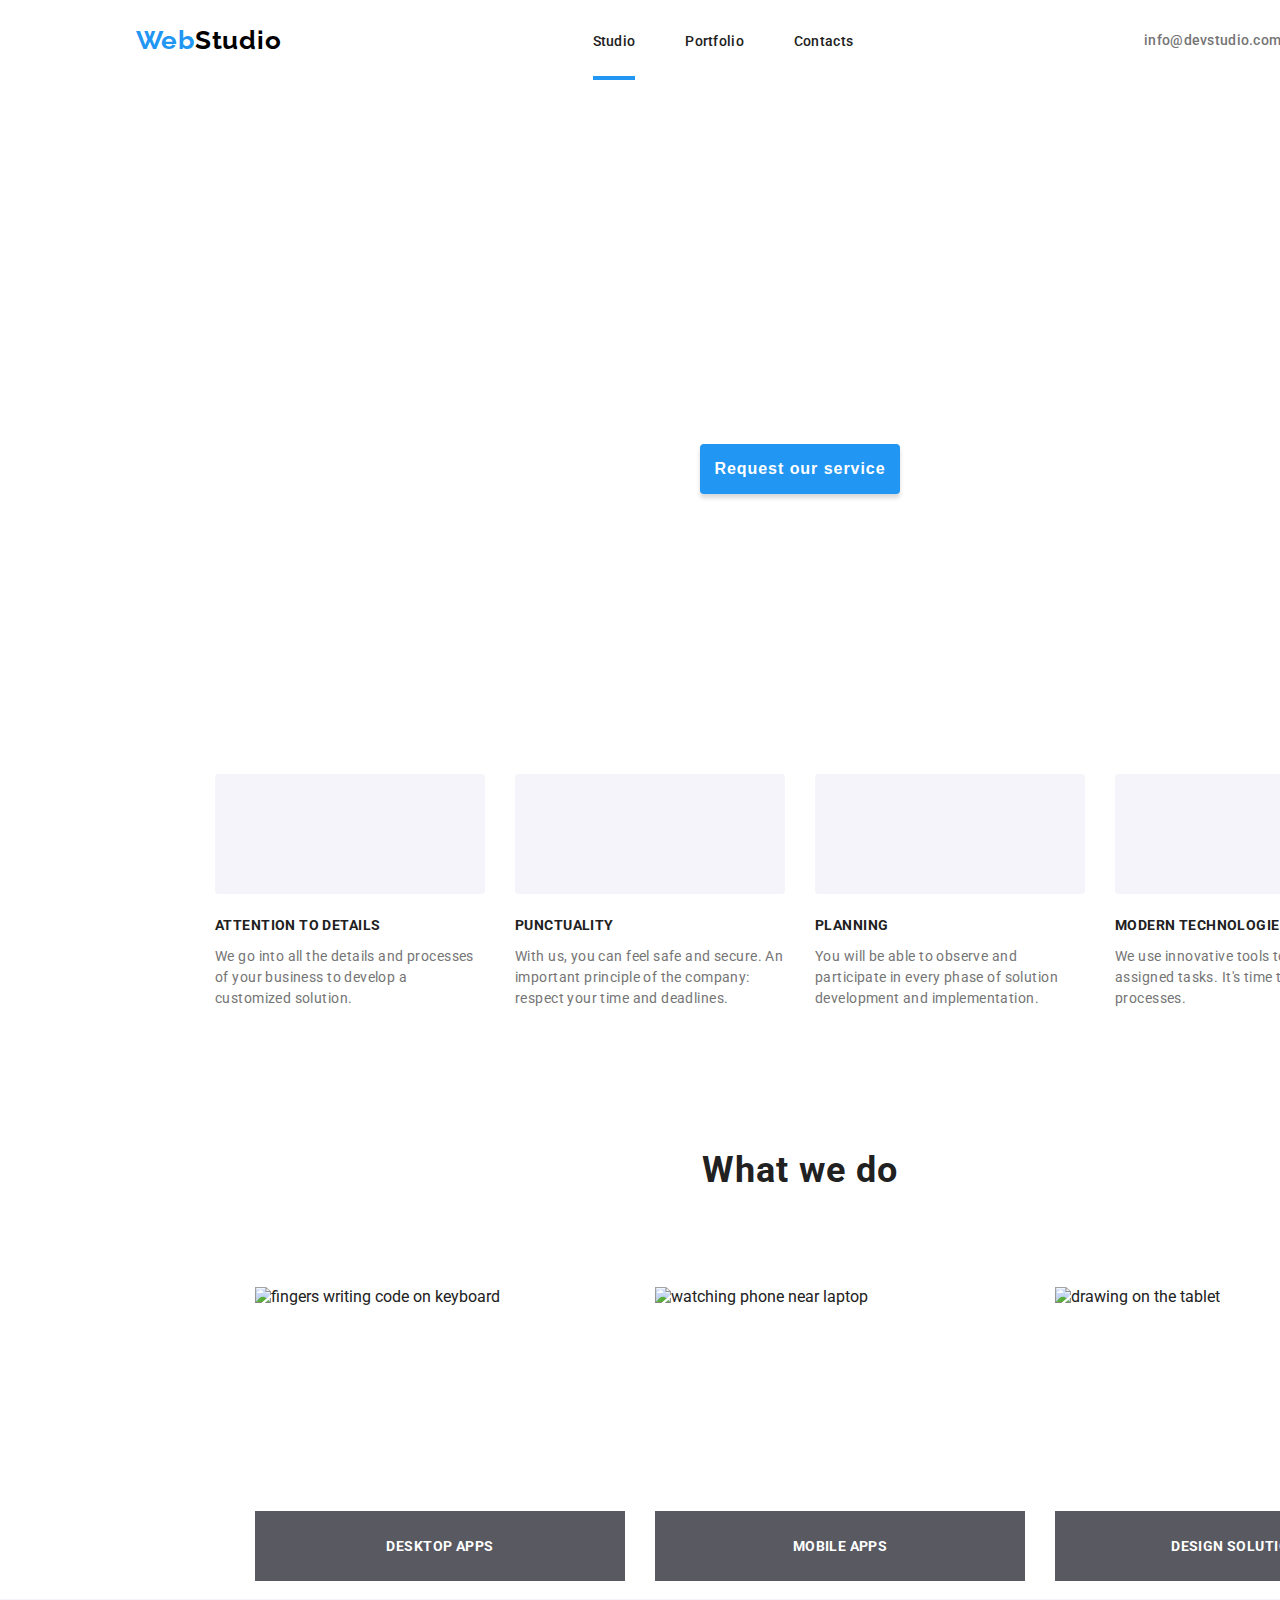
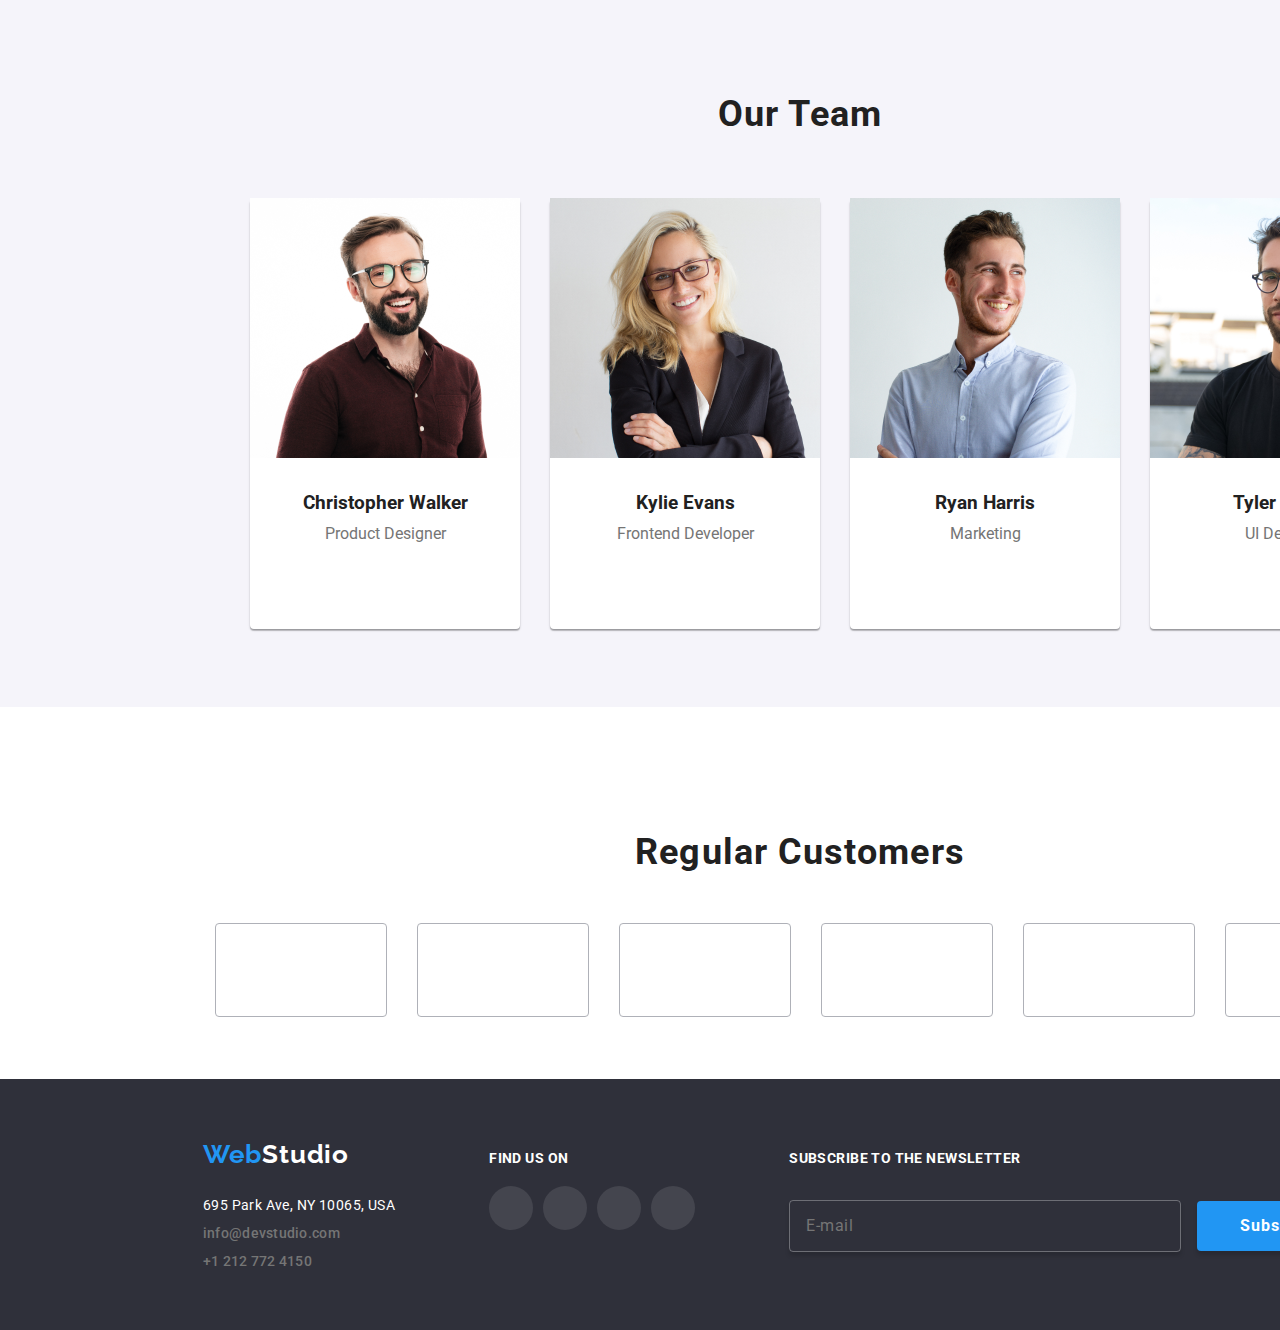
==== commit 5e1bf15d: "update homework 7" ====
--- a/index.html
+++ b/index.html
@@ -213,7 +213,6 @@
                 <img
                   src="images/christopherWalkerPhoto-d-1x.png"
                   alt="Cristopher Walker photo"
-                  width="270"
                 />
               </picture>
             </div>
@@ -292,7 +291,6 @@
                 <img
                   src="images/kylieEvansPhoto-d-1x.png"
                   alt="Kylie Evans photo"
-                  width="270"
                 />
               </picture>
             </div>
@@ -372,7 +370,6 @@
                 <img
                   src="images/ryanHarrisPhoto-d-1x.png"
                   alt="Ryan Harris photo"
-                  width="270"
                 />
               </picture>
             </div>
@@ -423,37 +420,36 @@
 
           <li class="card">
             <div class="photo-album">
-            <picture>
-              <!-- Desktop photo-->
-              <source
-                media="(min-width:1158px)"
-                srcset="
-                  images/tylerMoorePhoto-d-1x.png,
-                  images/tylerMoorePhoto-d-2x.png
-                "
-              />
-              <!-- Tablet photo -->
-              <source
-                media="(min-width:768px)"
-                srcset="
-                  images/tylerMoorePhoto-t-1x.png,
-                  images/tylerMoorePhoto-t-2x.png
-                "
-              />
-              <!-- Mobile photo -->
-              <source
-                media="(min-width:480px)"
-                srcset="
-                  images/tylerMoorePhoto-m-1x.png,
-                  images/tylerMoorePhoto-m-2x.png
-                "
-              />
-              <img
-                src="images/tylerMoorePhoto-d-1x.png"
-                alt="Tyler Moore photo"
-                width="270"
-              />
-            </picture>
+              <picture>
+                <!-- Desktop photo-->
+                <source
+                  media="(min-width:1158px)"
+                  srcset="
+                    images/tylerMoorePhoto-d-1x.png,
+                    images/tylerMoorePhoto-d-2x.png
+                  "
+                />
+                <!-- Tablet photo -->
+                <source
+                  media="(min-width:768px)"
+                  srcset="
+                    images/tylerMoorePhoto-t-1x.png,
+                    images/tylerMoorePhoto-t-2x.png
+                  "
+                />
+                <!-- Mobile photo -->
+                <source
+                  media="(min-width:480px)"
+                  srcset="
+                    images/tylerMoorePhoto-m-1x.png,
+                    images/tylerMoorePhoto-m-2x.png
+                  "
+                />
+                <img
+                  src="images/tylerMoorePhoto-d-1x.png"
+                  alt="Tyler Moore photo"
+                />
+              </picture>
             </div>
             <h3>Tyler Moore</h3>
             <span class="profession-title">UI Designer</span>
@@ -538,16 +534,15 @@
         </div>
       </section>
       <!-- Bottom section -->
-      <div class="bottom-section">
-        <footer class="bottom-contact-details">
-          <div class="webstudio-section">
-            <p class="webstudio-icon bottom">
-              <a href="index.html"
-                >Web<span class="bottom-studio-text">Studio</span></a
-              >
-            </p>
-
-            <address class="work-place">695 Park Ave, NY 10065, USA</address>
+      <footer class="bottom-contact-details">
+        <div class="webstudio-section">
+          <p class="webstudio-icon bottom">
+            <a href="index.html"
+              >Web<span class="bottom-studio-text">Studio</span></a
+            >
+          </p>
+          <address class="work-place">
+            695 Park Ave, NY 10065, USA
             <div class="contact-details">
               <div class="phone-number">
                 <a href="mailto:info@devstudio.com">info@devstudio.com</a>
@@ -556,67 +551,67 @@
                 <a href="tel:+12127724150"> +1 212 772 4150 </a>
               </div>
             </div>
-          </div>
-
-          <div class="find-us">
-            <p>Find us on</p>
-            <div class="bottom-social-icons">
-              <a
-                href="https://www.instagram.com/"
-                class="bottom-social-media-icons"
-                aria-label="Instagram"
-              >
-                <svg class="social-icon">
-                  <use href="./images/icons.svg#icon-instagram-2"></use>
-                </svg>
-              </a>
-
-              <a
-                href="https://www.twitter.com/"
-                class="bottom-social-media-icons"
-                aria-label="Twitter"
-              >
-                <svg class="social-icon">
-                  <use href="./images/icons.svg#icon-twitter-1"></use>
-                </svg>
-              </a>
-
-              <a
-                href="https://www.facebook.com/"
-                class="bottom-social-media-icons"
-                aria-label="Facebook"
-              >
-                <svg class="social-icon">
-                  <use href="./images/icons.svg#icon-facebook-1"></use>
-                </svg>
-              </a>
-
-              <a
-                href="https://www.linkedin.com/"
-                class="bottom-social-media-icons"
-                aria-label="Linkedin"
-              >
-                <svg class="social-icon">
-                  <use href="./images/icons.svg#icon-linkedin-1"></use>
-                </svg>
-              </a>
-            </div>
-          </div>
-
-          <form class="subscribe-section">
-            <label class="subscribe-title" for="subscribe-email">
-              <p>Subscribe to the newsletter</p>
-            </label>
-            <input type="email" placeholder="E-mail" />
-            <button class="">
-              Subscribe
-              <svg class="subscribe-icon">
-                <use href="./images/icons.svg#icon-subscribeSend"></use>
-              </svg>
-            </button>
-          </form>
-        </footer>
-      </div>
+          </address>
+        </div>
+
+        <div class="find-us">
+          <p>Find us on</p>
+          <div class="bottom-social-icons">
+            <a
+              href="https://www.instagram.com/"
+              class="bottom-social-media-icons"
+              aria-label="Instagram"
+            >
+              <svg class="social-icon">
+                <use href="./images/icons.svg#icon-instagram-2"></use>
+              </svg>
+            </a>
+
+            <a
+              href="https://www.twitter.com/"
+              class="bottom-social-media-icons"
+              aria-label="Twitter"
+            >
+              <svg class="social-icon">
+                <use href="./images/icons.svg#icon-twitter-1"></use>
+              </svg>
+            </a>
+
+            <a
+              href="https://www.facebook.com/"
+              class="bottom-social-media-icons"
+              aria-label="Facebook"
+            >
+              <svg class="social-icon">
+                <use href="./images/icons.svg#icon-facebook-1"></use>
+              </svg>
+            </a>
+
+            <a
+              href="https://www.linkedin.com/"
+              class="bottom-social-media-icons"
+              aria-label="Linkedin"
+            >
+              <svg class="social-icon">
+                <use href="./images/icons.svg#icon-linkedin-1"></use>
+              </svg>
+            </a>
+          </div>
+        </div>
+
+        <form class="subscribe-section">
+          <label class="subscribe-title" for="subscribe-email">
+            <p>Subscribe to the newsletter</p>
+          </label>
+          <input type="email" placeholder="E-mail" />
+          <button>
+            Subscribe
+            <svg class="subscribe-icon">
+              <use href="./images/icons.svg#icon-subscribeSend"></use>
+            </svg>
+          </button>
+        </form>
+      </footer>
     </div>
 
     <!-- Modal -->
--- a/css/style.css
+++ b/css/style.css
@@ -20,6 +20,11 @@
 }
 
 /* General area */
+html {
+  height: 100%;
+  margin: auto;
+  width: 100%;
+}
 body,
 body :visited {
   font-family: "Roboto", sans-serif;
@@ -383,26 +388,19 @@
   transition: color, var(--transition-value);
 }
 
-.bottom-section {
+.bottom-contact-details {
+  width: var(--section-width);
+  height: 251px;
+  display: flex;
+  justify-content: center;
+  align-items: baseline;
+  gap: 94px;
+  flex-shrink: 0;
   background: linear-gradient(
     to top,
     var(--footer-background-color),
     var(--footer-background-color)
   );
-  display: flex;
-  justify-content: center;
-  width: 100%;
-  width: var(--section-width);
-}
-
-.bottom-contact-details {
-  width: 1200px;
-  height: 251px;
-  display: flex;
-  justify-content: flex-start;
-  align-items: center;
-  gap: 94px;
-  flex-shrink: 0;
 }
 
 .bottom-contact-details .bottom-studio-text {
@@ -422,10 +420,10 @@
   font-weight: 400;
   line-height: normal;
   letter-spacing: 0.42px;
-  margin-bottom: 12px;
 }
 
 .bottom-contact-details .phone-number {
+  margin-top: 12px;
   margin-bottom: 12px;
 }
 
@@ -526,7 +524,7 @@
   letter-spacing: 0.96px;
   cursor: pointer;
   margin-top: 18px;
-  position: absolute;
+  position: relative;
 }
 
 .subscribe-section .subscribe-icon {
@@ -913,7 +911,7 @@
 
   body {
     width: 480px;
-    height: 2761px;
+    height: 5458px;
   }
 
   .studio-layout-page {
@@ -921,7 +919,8 @@
   }
 
   .global-header {
-    align-self: flex-start;
+    justify-content: flex-start;
+    position: relative;
   }
 
   .global-header .navigation-menu {
@@ -952,8 +951,8 @@
 
   .global-header .menu-section {
     position: absolute;
-    top: 10px;
-    right: 10px;
+    top: 15px;
+    right: 15px;
   }
 
   .global-header .menu-section:hover,
@@ -1027,17 +1026,88 @@
     margin-top: 60px;
     margin-bottom: 30px;
   }
+
+  .team-member-panel {
+    flex-direction: column;
+    justify-content: center;
+    align-items: center;
+    gap: 30px;
+  }
+
+  .team-member-panel .card {
+    width: 450px;
+    height: 622px;
+    flex-shrink: 0;
+    margin: 0;
+  }
+
+  .regular-costumers-section {
+    width: 450px;
+    height: 399px;
+    margin-bottom: 60px;
+  }
+
+  .regular-costumers-section h2 {
+    text-align: center;
+    margin-bottom: 30px;
+  }
+
+  .regular-costumers-section .logo-section {
+    flex-direction: row;
+    flex-wrap: wrap;
+    gap: 30px;
+  }
+
+  .logo-section .logo {
+    width: 210px;
+    height: 92px;
+    margin-bottom: 30px;
+    display: flex;
+    justify-content: center;
+    align-items: center;
+  }
+
+  .bottom-contact-details {
+    width: 480px;
+    height: 604px;
+    flex-direction: column;
+    justify-content: center;
+    align-items: center;
+    gap: 60px;
+    text-align: center;
+  }
+
+  .webstudio-section .bottom {
+    margin: 0;
+  }
+
+  .bottom-contact-details .work-place {
+    margin-top: 28px;
+  }
+
+  .find-us {
+    display: flex;
+    flex-direction: column;
+    justify-content: center;
+  }
+
+  .find-us p {
+    margin-bottom: 20px;
+  }
+
+  .subscribe-section input {
+    width: 450px;
+    margin-top: 20px;
+  }
 }
 
 /* Tablet */
 @media screen and (min-width: 768px) and (max-width: 1157px) {
+  /* Studio page */
   body {
     width: 768px;
     height: 3253px;
     flex-shrink: 0;
-    display: flex;
-    flex-direction: column;
-    align-items: flex-start;
   }
 
   .global-header .menu-section,
@@ -1101,13 +1171,66 @@
   .what-we-do-section {
     display: none;
   }
+
+  .our-team-section {
+    width: 768px;
+    height: 1285px;
+    flex-shrink: 0;
+    flex-direction: column;
+  }
+
+  .our-team-section h2 {
+    text-align: center;
+    width: 768px;
+    margin-top: 60px;
+    margin-bottom: 30px;
+  }
+
+  .team-member-panel {
+    flex-direction: row;
+    flex-wrap: wrap;
+    justify-content: center;
+    align-items: center;
+    gap: 30px;
+  }
+
+  .team-member-panel .card {
+    width: 354px;
+    height: 536px;
+    flex-shrink: 0;
+    margin: 0;
+  }
+
+  .regular-costumers-section {
+    width: 738px;
+    height: 277px;
+    margin-bottom: 60px;
+    align-items: center;
+  }
+
+  .regular-costumers-section h2 {
+    text-align: center;
+  }
+
+  .regular-costumers-section .logo-section {
+    flex-direction: row;
+    flex-wrap: wrap;
+  }
+
+  .logo-section .logo {
+    width: 226px;
+    height: 92px;
+    display: flex;
+    justify-content: center;
+    align-items: center;
+  }
 }
 
 /* Desktop */
 @media screen and (min-width: 1158px) {
+  /* Studio page */
   body {
     width: 1600px;
-    height: 2930px;
     flex-shrink: 0;
     margin: auto;
   }
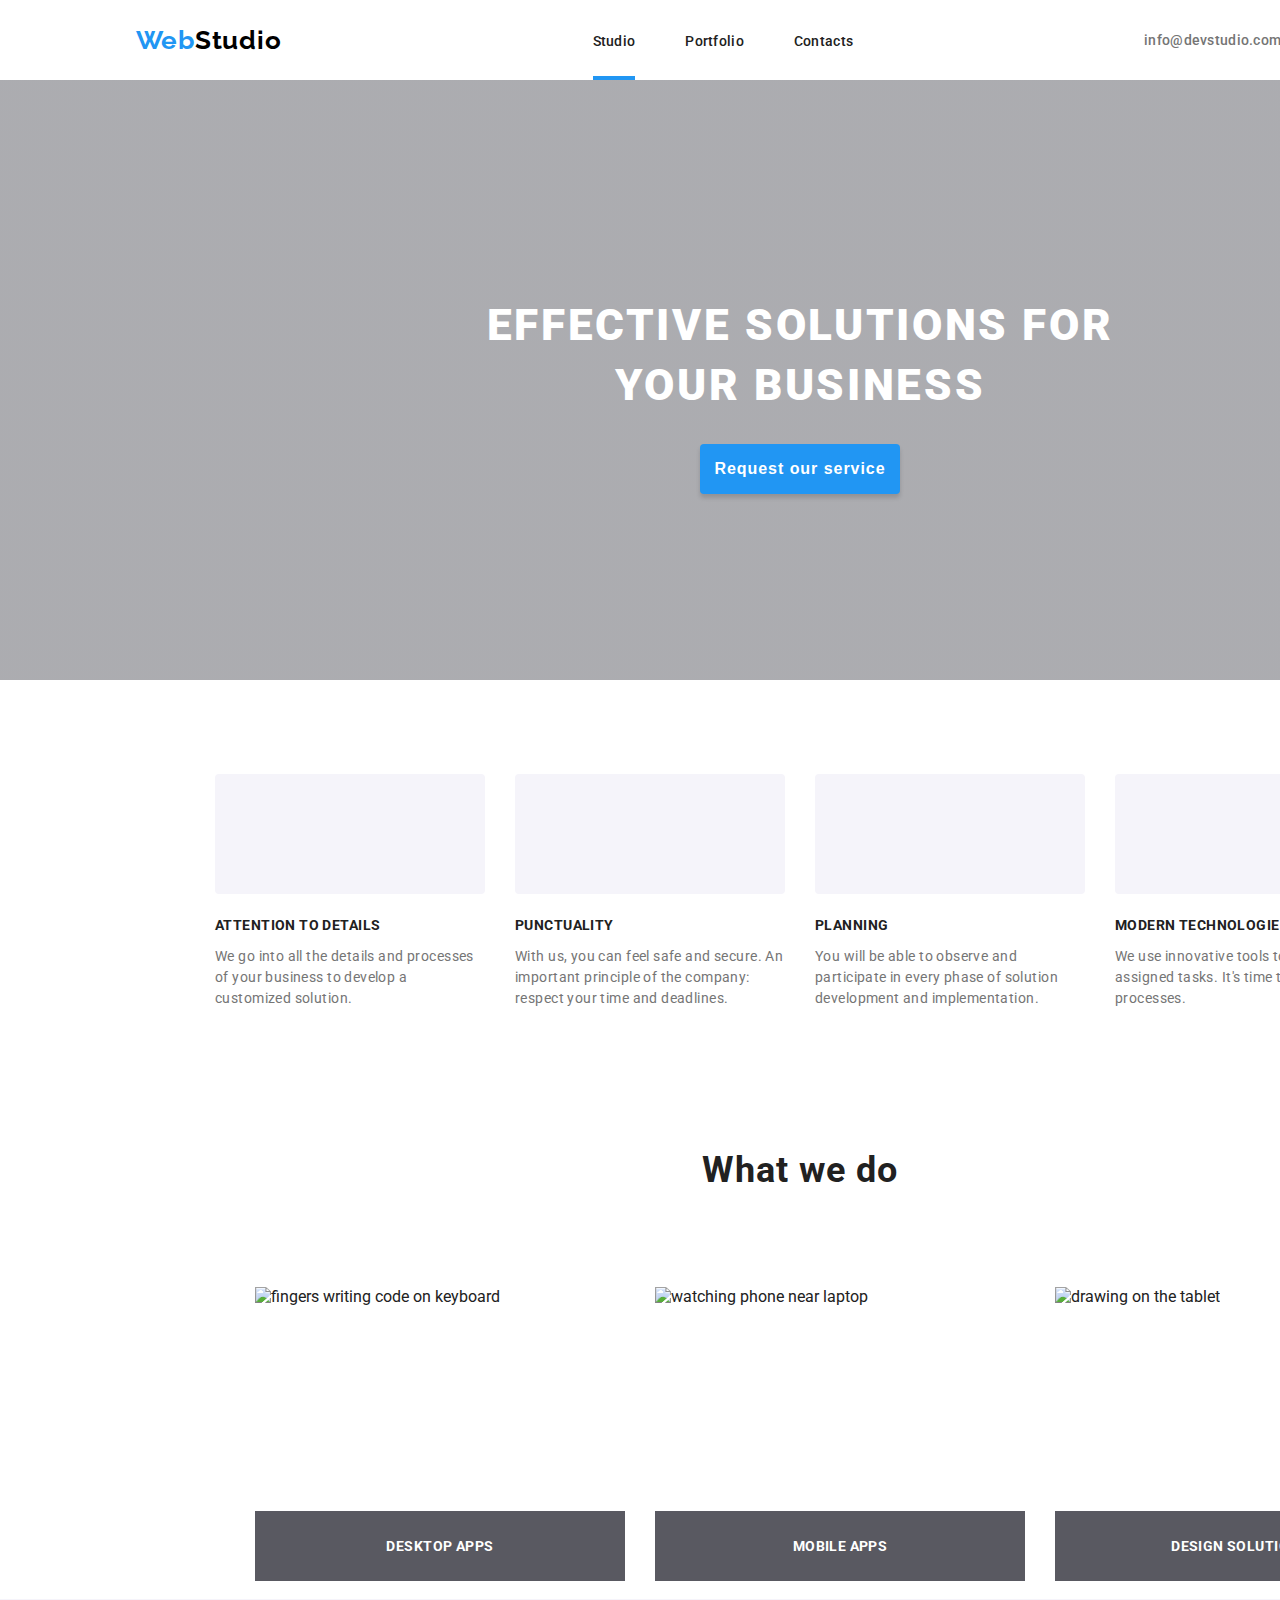
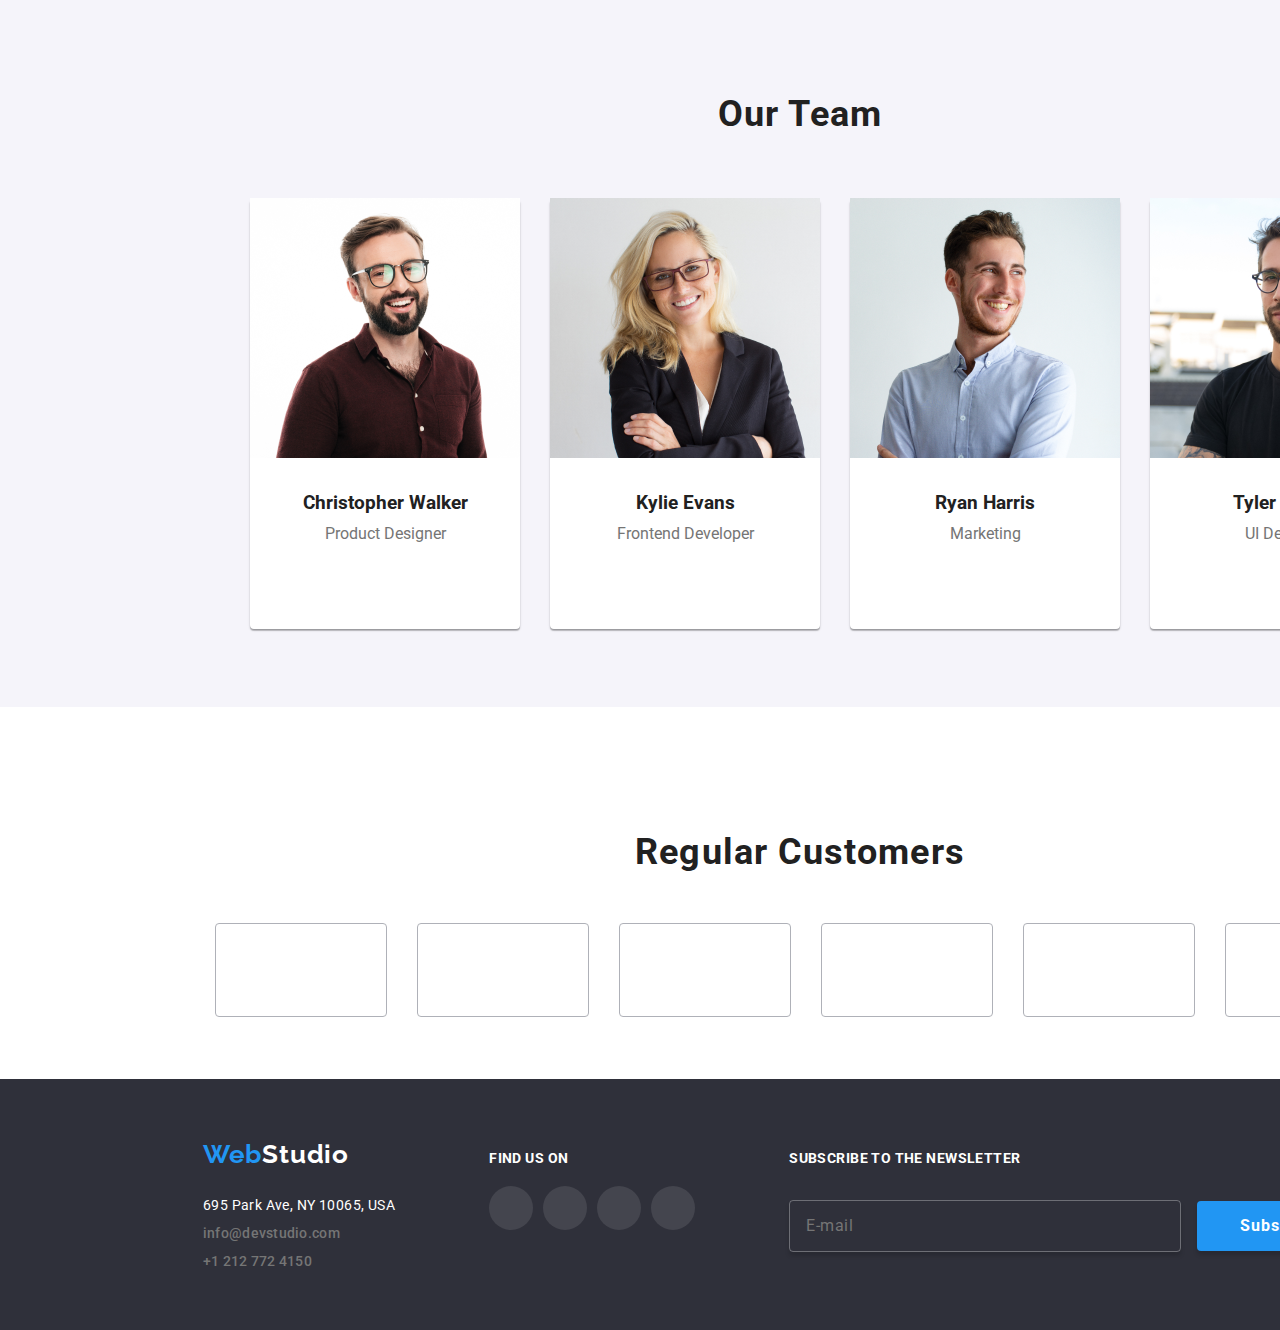
==== commit 9a54e9a1: "Update homework 7" ====
--- a/index.html
+++ b/index.html
@@ -17,9 +17,49 @@
     <link rel="stylesheet" href="css/style.css" />
   </head>
   <body>
+    <!-- Menu toggle for mobile -->
+    <div class="js-menu-container">
+      <button class="js-close-menu">&times;</button>
+      <nav class="nav-menu-container">
+        <ul class="navigation-menu">
+          <li class="header-link">
+            <a href="index.html">Studio</a>
+          </li>
+          <li class="header-link">
+            <a href="portfolio.html">Portfolio</a>
+          </li>
+          <li class="header-link">
+            <a href="contacts.html">Contacts</a>
+          </li>
+        </ul>
+      </nav>
+
+      <div class="top-contact-details">
+        <div class="phone-number">
+          <span>
+            <a href="tel:+12127724150"> +1 212 772 4150 </a>
+          </span>
+        </div>
+        <div class="mail-address">
+          <span>
+            <a href="mailto:info@devstudio.com">info@devstudio.com</a>
+          </span>
+        </div>
+      </div>
+
+      <ul class="social-titles">
+        <li>Instagram</li>
+        <span class="break-line"></span>
+        <li>Twitter</li>
+        <span class="break-line"></span>
+        <li>Facebook</li>
+        <span class="break-line"></span>
+        <li>LinkedIn</li>
+      </ul>
+    </div>
     <!-- Header section -->
     <header class="global-header">
-      <button class="menu-section">
+      <button class="menu-section js-open-menu">
         <svg>
           <use href="./images/icons.svg#icon-menuButton"></use>
         </svg>
@@ -673,7 +713,7 @@
         <button class="close-button" data-modal-close>&times;</button>
       </div>
     </div>
-
+    <script src="./js/mobile-menu.js"></script>
     <script src="./js/modal.js"></script>
   </body>
 </html>
--- a/css/style.css
+++ b/css/style.css
@@ -20,11 +20,7 @@
 }
 
 /* General area */
-html {
-  height: 100%;
-  margin: auto;
-  width: 100%;
-}
+
 body,
 body :visited {
   font-family: "Roboto", sans-serif;
@@ -476,6 +472,10 @@
   height: 20px;
   flex-shrink: 0;
   color: white;
+}
+
+.subscribe-section {
+  display: block;
 }
 
 .subscribe-section input {
@@ -525,6 +525,8 @@
   cursor: pointer;
   margin-top: 18px;
   position: relative;
+  top: 0;
+  right: 0;
 }
 
 .subscribe-section .subscribe-icon {
@@ -720,10 +722,12 @@
   padding: 30px;
 }
 
-/* Modal */
+/* Modal area */
 
 .modal {
   position: fixed;
+  top: 0;
+  right: 0;
   width: 100%;
   height: 100%;
   background: rgba(0, 0, 0, 0.2);
@@ -914,6 +918,119 @@
     height: 5458px;
   }
 
+  .js-menu-container {
+    display: none;
+  }
+
+  .js-menu-container.is-open {
+    display: flex;
+    flex-direction: column;
+    position: fixed;
+    top: 0;
+    right: 0;
+    background-color: #fff;
+    width: 480px;
+    height: 796px;
+    z-index: 1;
+  }
+
+  .js-menu-container .nav-menu-container {
+    margin-top: 48px;
+    margin-left: 40px;
+    margin-bottom: 306px;
+  }
+
+  .js-menu-container .nav-menu-container li a {
+    color: #212121;
+    font-family: var(--text-font-family);
+    font-size: 40px;
+    font-style: normal;
+    font-weight: 500;
+    line-height: normal;
+    letter-spacing: 0.8px;
+  }
+
+  .js-menu-container .nav-menu-container .navigation-menu {
+    display: flex;
+    flex-direction: column;
+    gap: 32px;
+  }
+
+  .js-menu-container .nav-menu-container li a:hover,
+  .js-menu-container .nav-menu-container li a:focus {
+    color: #2196f3;
+    transition: var(--transition-value);
+  }
+
+  .js-close-menu {
+    width: 40px;
+    height: 40px;
+    flex-shrink: 0;
+    background-color: #fff;
+    color: #212121;
+    border: none;
+    font-size: 44px;
+    position: absolute;
+    right: 15px;
+    top: 10px;
+    z-index: 1;
+  }
+
+  .js-close-menu:hover,
+  .js-close-menu:focus {
+    color: #2196f3;
+    cursor: pointer;
+    transition: var(--transition-value);
+  }
+
+  .js-menu-container .top-contact-details {
+    margin-left: 40px;
+    display: flex;
+    flex-direction: column;
+    gap: 32px;
+    margin-bottom: 64px;
+  }
+
+  .js-menu-container .top-contact-details .phone-number a {
+    color: #2196f3;
+    font-family: var(--text-font-family);
+    font-size: 34px;
+    font-weight: 500;
+    letter-spacing: 0.68px;
+  }
+
+  .js-menu-container .mail-address a {
+    color: #757575;
+    font-family: Roboto;
+    font-size: 24px;
+    font-weight: 500;
+    letter-spacing: 0.48px;
+  }
+
+  .js-menu-container .mail-address a:hover,
+  .js-menu-container .mail-address a:focus {
+    color: #2196f3;
+  }
+
+  .js-menu-container .social-titles {
+    display: flex;
+    gap: 10px;
+    margin-left: 40px;
+    margin-bottom: 48px;
+    color: #2196f3;
+    font-family: var(--text-font-family);
+    font-size: 18px;
+    font-weight: 500;
+    line-height: 22px;
+    letter-spacing: 0.36px;
+  }
+
+  .js-menu-container .social-titles .break-line {
+    width: 1px;
+    height: 22px;
+    background: rgba(33, 33, 33, 0.2);
+  }
+
   .studio-layout-page {
     gap: 60px;
   }
@@ -1099,6 +1216,32 @@
     width: 450px;
     margin-top: 20px;
   }
+
+  .modal-content {
+    width: 450px;
+    height: 609px;
+    justify-content: center;
+    align-items: center;
+  }
+
+  .modal-content .form-group input {
+    width: 370px;
+  }
+
+  .modal-content .form-group textarea {
+    width: 370px;
+    height: 120px;
+  }
+  .check-mark ~ .checked-icon ~ .accept-icon {
+    left: 48px;
+    bottom: 130px;
+  }
+
+  .termns-and-conditions-section span {
+    font-size: 12px;
+    line-height: 24px;
+    letter-spacing: 0.36px;
+  }
 }
 
 /* Tablet */
@@ -1110,13 +1253,18 @@
     flex-shrink: 0;
   }
 
+  .js-menu-container {
+    display: none;
+  }
+
   .global-header .menu-section,
   .global-header .menu-section svg {
     display: none;
   }
 
   .hero-section {
-    background: url("../images/heroBackground-t-1x.png");
+    background: linear-gradient(rgba(47, 48, 58, 0.4), rgba(47, 48, 58, 0.4)),
+      url("../images/heroBackground-t-1x.png");
     width: 768px;
     height: 400px;
     background-size: 768px 400px;
@@ -1224,6 +1372,61 @@
     justify-content: center;
     align-items: center;
   }
+  .bottom-contact-details {
+    width: 768px;
+    height: 464px;
+    flex-direction: column;
+    justify-content: center;
+    align-items: center;
+    gap: 60px;
+    text-align: center;
+    position: relative;
+  }
+
+  .webstudio-section .bottom {
+    margin: 0;
+    position: absolute;
+    top: 60px;
+    left: 115px;
+  }
+
+  .bottom-contact-details .work-place {
+    position: absolute;
+    top: 116px;
+    left: 76px;
+  }
+
+  .find-us {
+    display: flex;
+    flex-direction: column;
+    justify-content: center;
+    position: absolute;
+    top: 65px;
+    right: 89px;
+  }
+
+  .find-us p {
+    margin-bottom: 20px;
+  }
+
+  .bottom-contact-details .subscribe-section {
+    display: flex;
+    flex-direction: column;
+    text-align: center;
+    position: relative;
+    margin-top: 120px;
+  }
+
+  .subscribe-section input {
+    width: 450px;
+    margin-top: 20px;
+  }
+
+  .subscribe-section button {
+    position: relative;
+    top: 0;
+    left: 130px;
+  }
 }
 
 /* Desktop */
@@ -1238,6 +1441,11 @@
   .studio-layout-page {
     gap: 94px;
   }
+
+  .js-menu-container {
+    display: none;
+  }
+
   .global-header {
     align-self: center;
   }
@@ -1252,7 +1460,8 @@
   }
 
   .hero-section {
-    background: url("../images/heroBackground-d-1x.jpg");
+    background: linear-gradient(rgba(47, 48, 58, 0.4), rgba(47, 48, 58, 0.4)),
+      url("../images/heroBackground-d-1x.jpg");
     width: 1600px;
     height: 600px;
     background-size: 1600px 600px;
